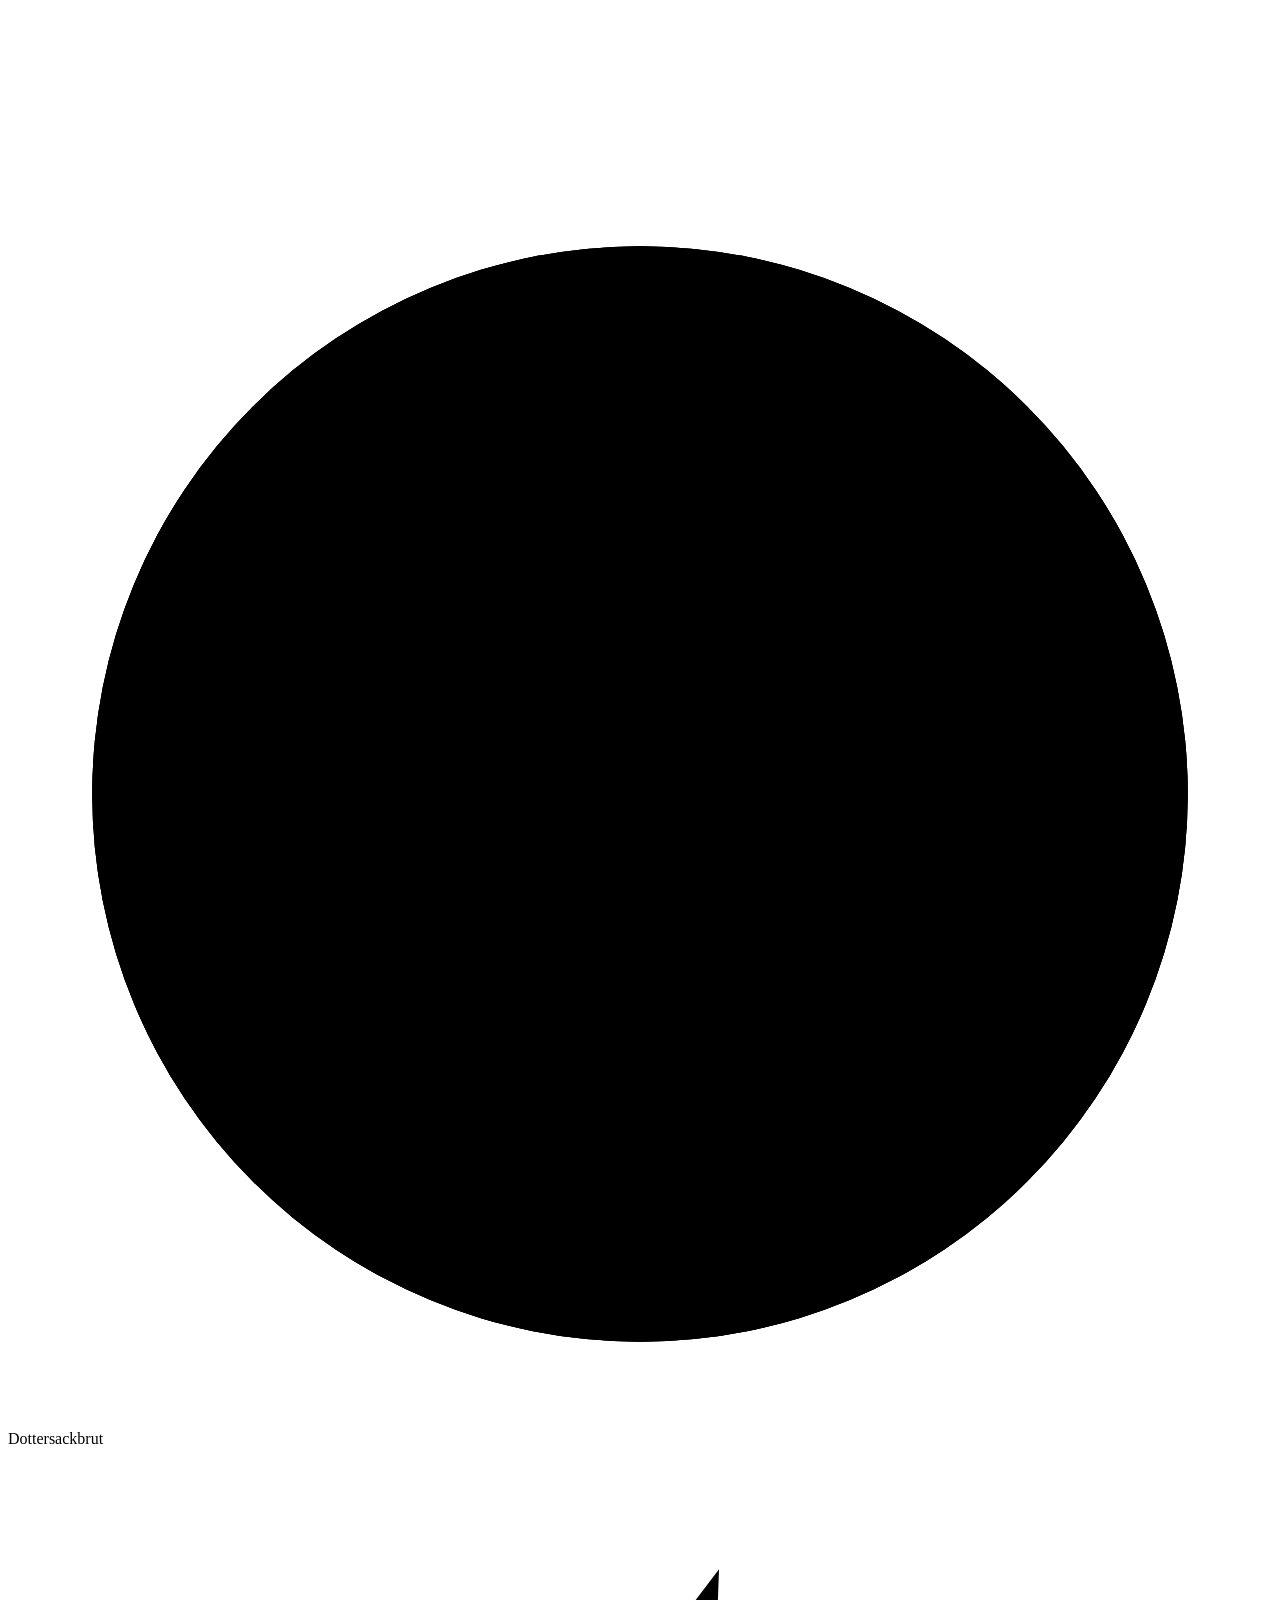
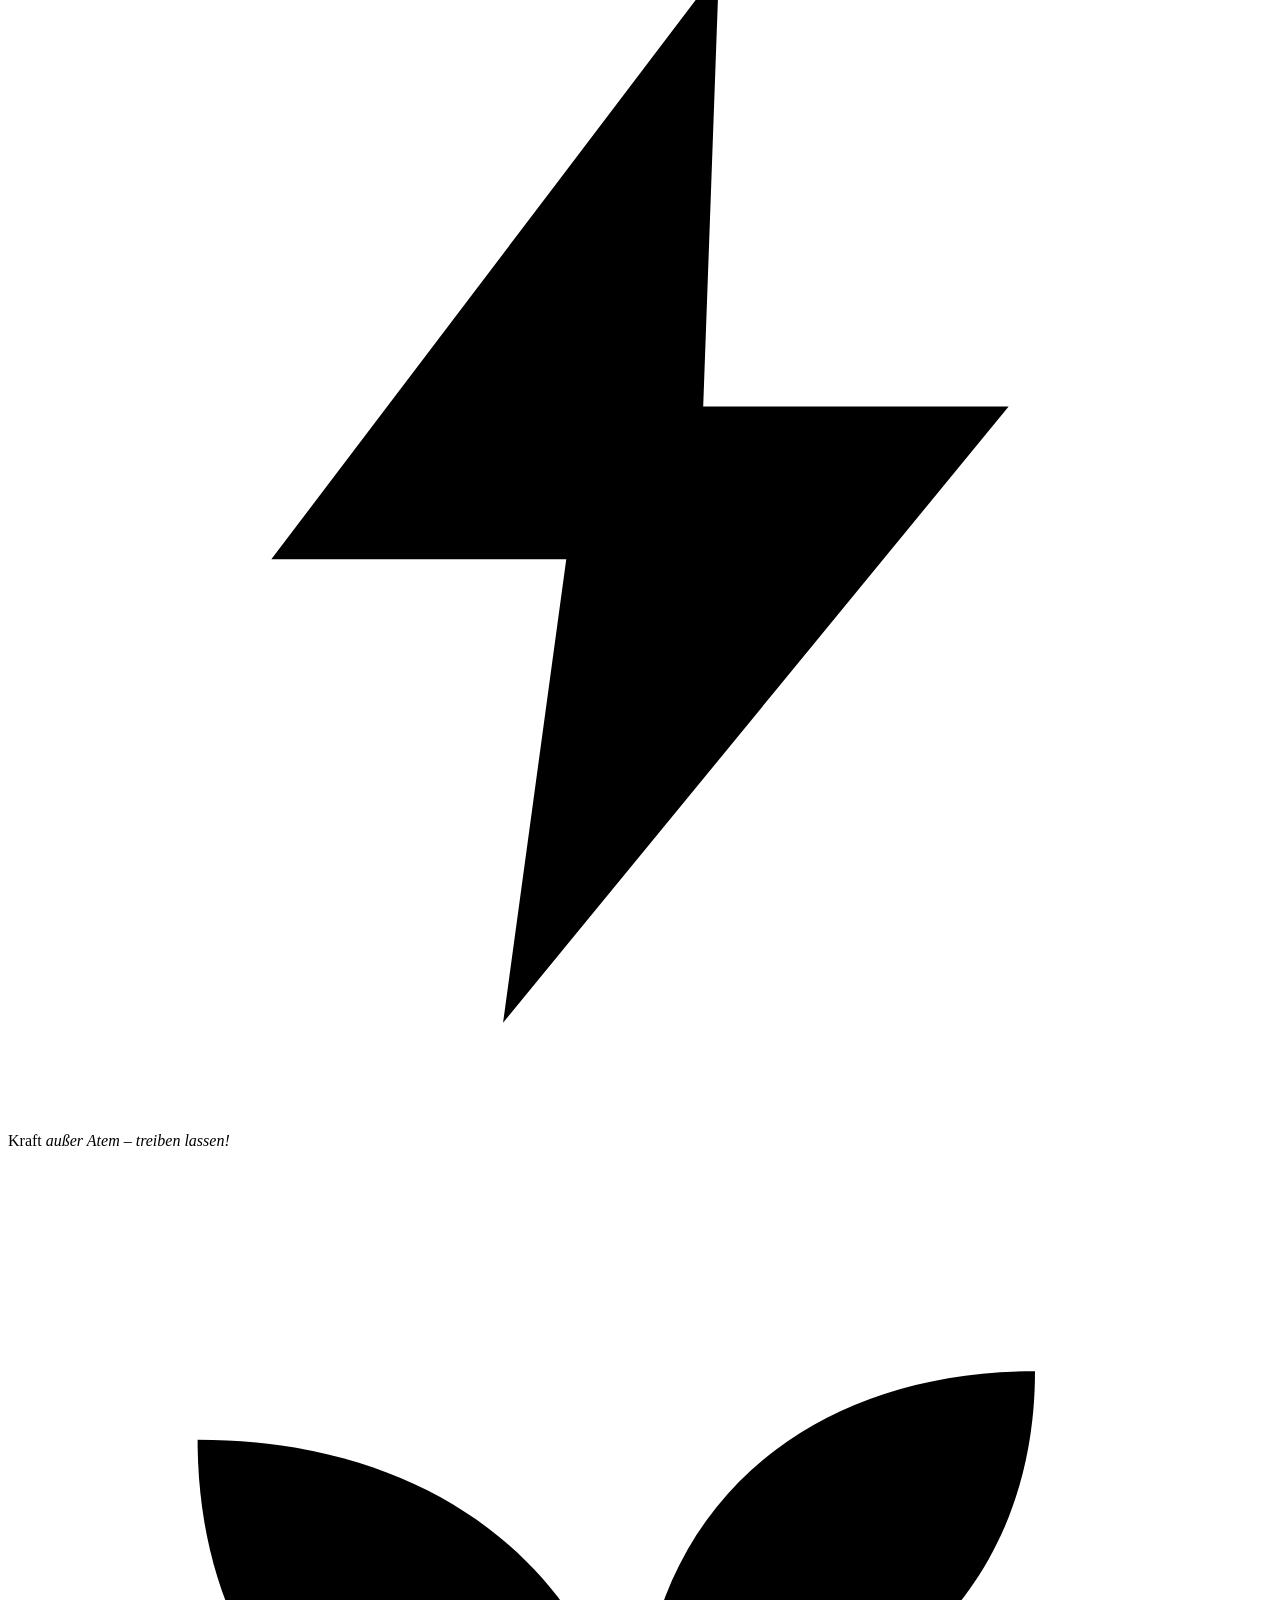
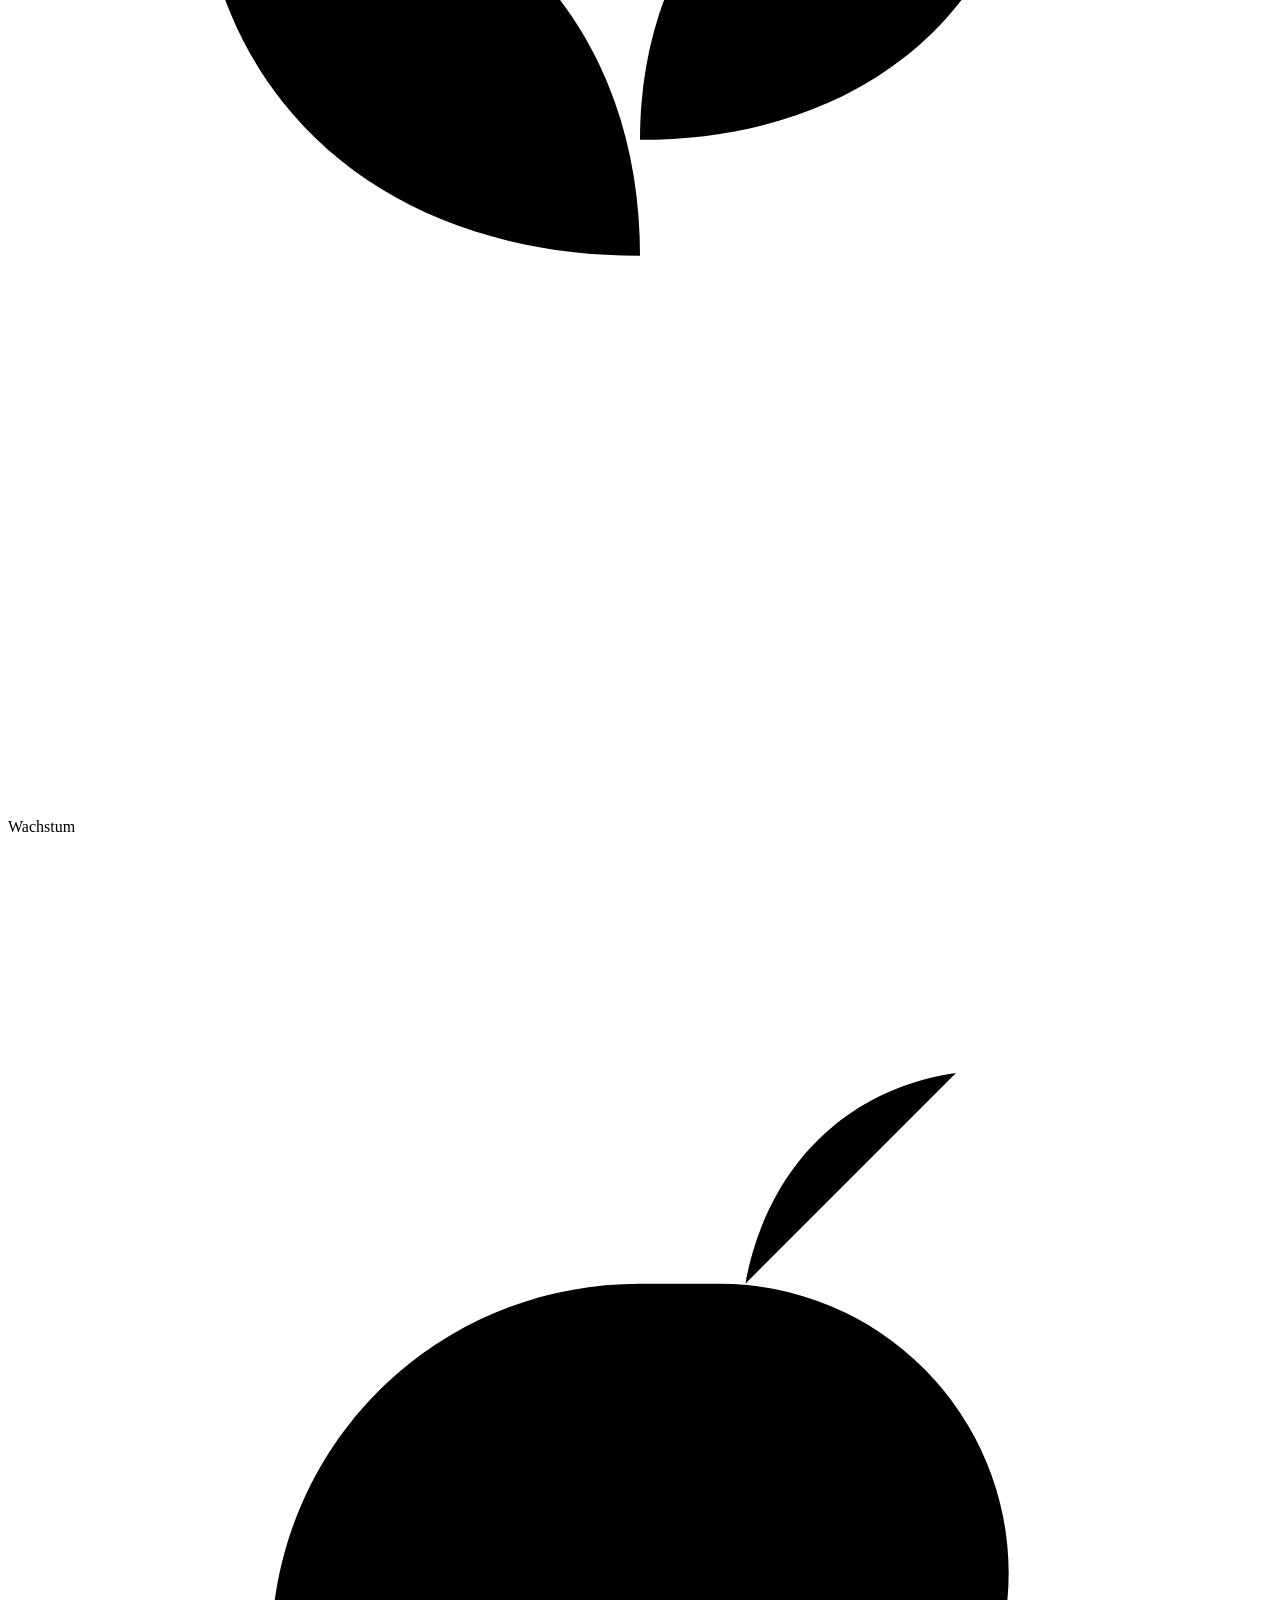
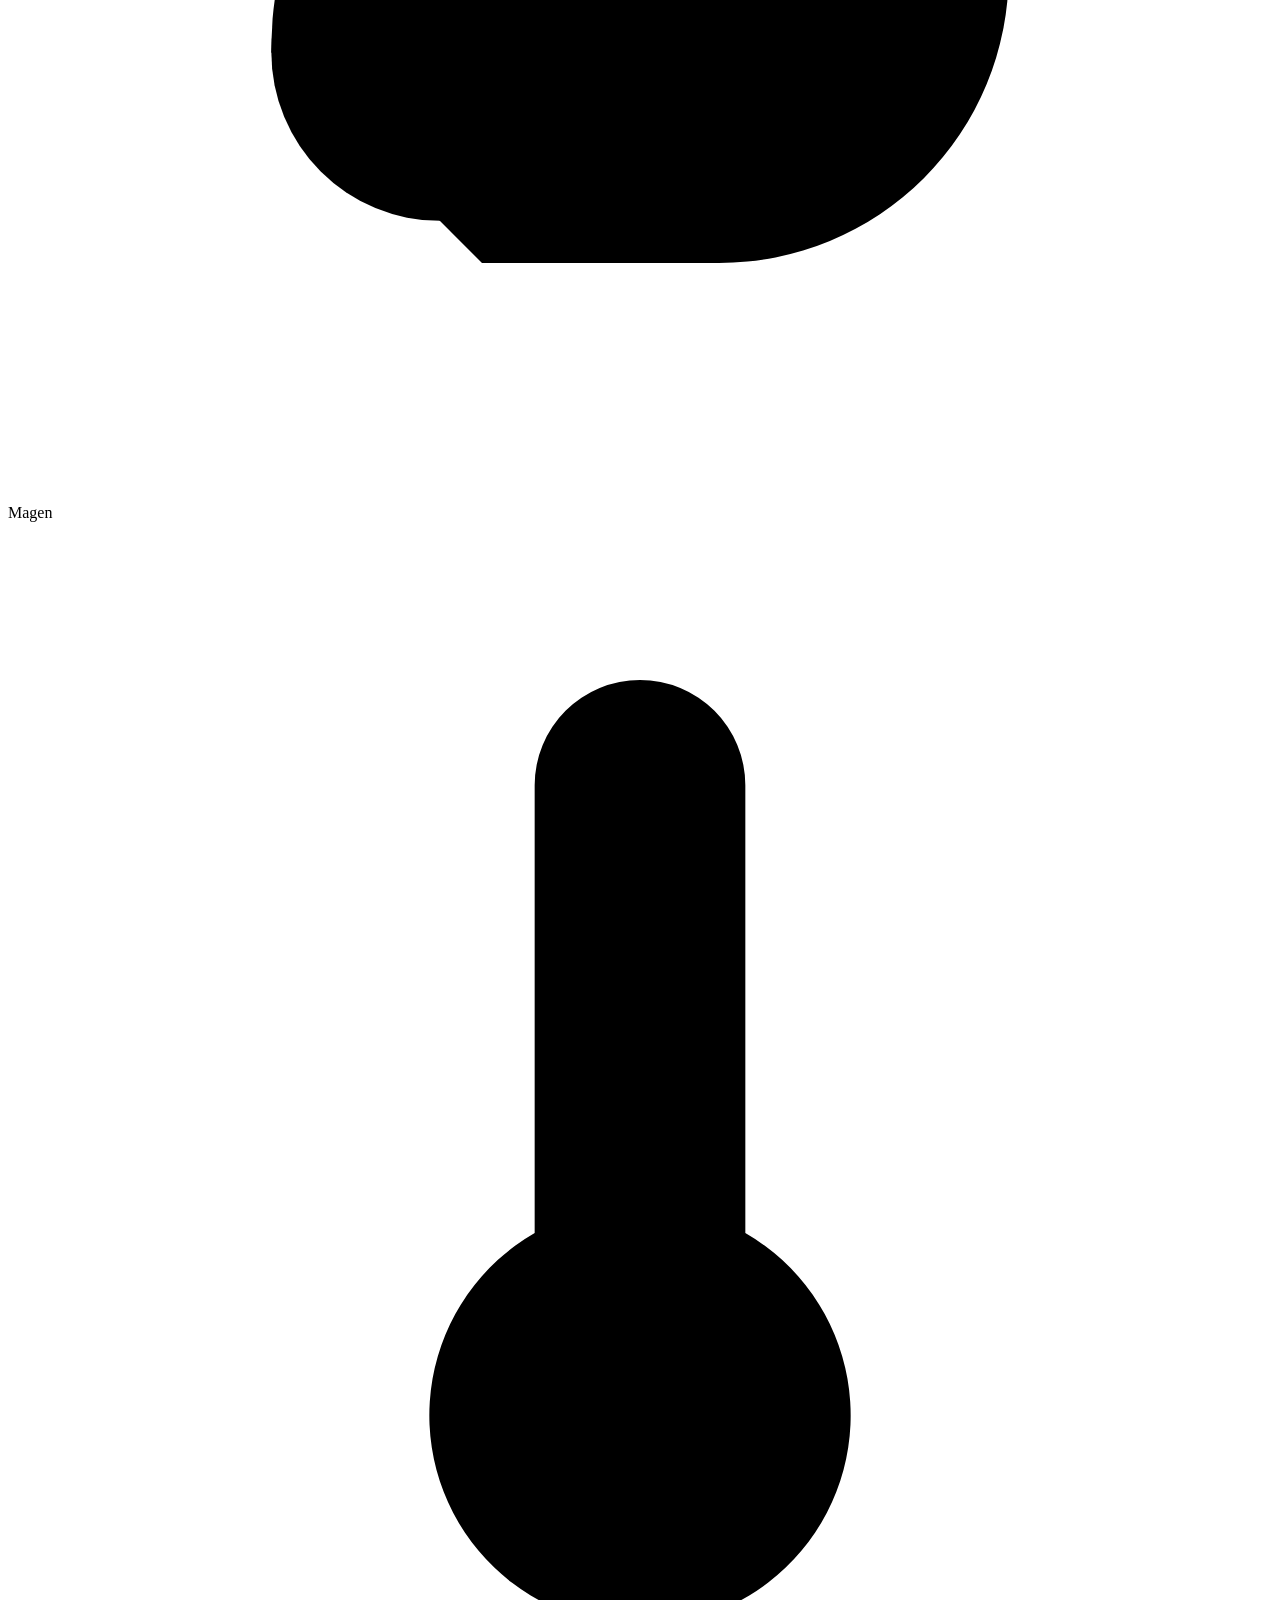
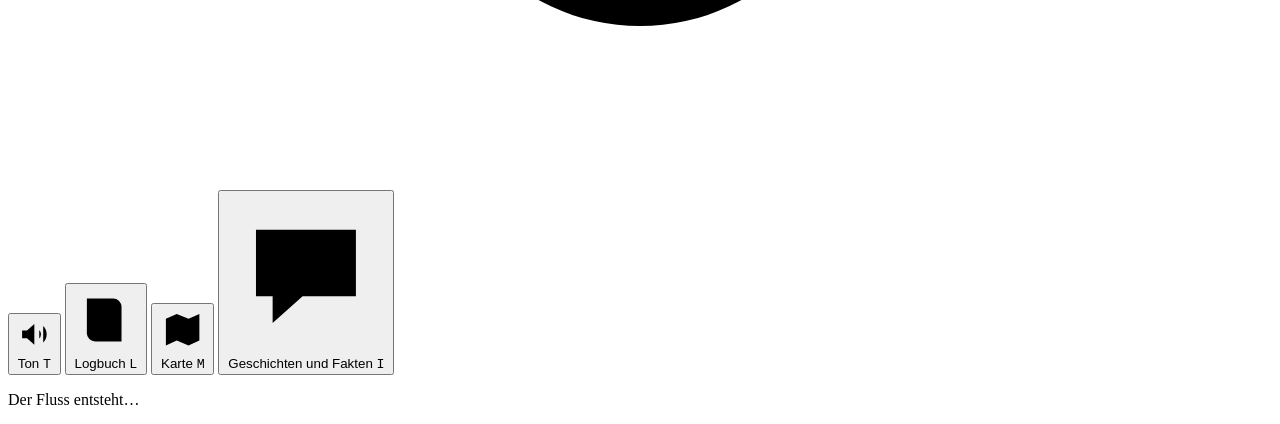
==== index.html @ 675a51ed "Fork: Salmon Survival Next, the same game with new graphics Points the README, the contribution note" ====
<!doctype html>
<html lang="de">
  <head>
    <meta charset="UTF-8" />
    <meta name="viewport" content="width=device-width, initial-scale=1, maximum-scale=1, user-scalable=no, viewport-fit=cover" />
    <meta name="theme-color" content="#06141a" />
    <meta name="description" content="Salmon Survival: das Leben eines Lachses, vom Kies der Quelle bis ins Meer und zurück." />
    <title>Salmon Survival</title>
    <link rel="icon" href="icons/icon-192.png" />
    <!-- On the home screen it opens like an app, without the browser's bars (on iPhones
         the only way to fill the whole screen). -->
    <link rel="manifest" href="manifest.webmanifest" />
    <link rel="apple-touch-icon" href="icons/apple-touch-icon.png" />
    <meta name="apple-mobile-web-app-capable" content="yes" />
    <meta name="mobile-web-app-capable" content="yes" />
    <meta name="apple-mobile-web-app-status-bar-style" content="black-translucent" />
    <meta name="apple-mobile-web-app-title" content="Salmon" />
    <link rel="stylesheet" href="style.css" />
    <script type="importmap">
      {
        "imports": {
          "three": "../../vendor/three.module.js"
        }
      }
    </script>
    <link rel="modulepreload" href="/src/main.js" />
    <link rel="modulepreload" href="/src/redd.js" />
    <link rel="modulepreload" href="/src/scent.js" />
    <link rel="modulepreload" href="/src/baitball.js" />
    <link rel="modulepreload" href="/src/drive.js" />
    <link rel="modulepreload" href="/src/siblings.js" />
    <link rel="modulepreload" href="/src/lifecard.js" />
    <link rel="modulepreload" href="/src/brood.js" />
    <link rel="modulepreload" href="/src/touch.js" />
    <link rel="modulepreload" href="/src/lore.js" />
    <link rel="modulepreload" href="/src/celebrate.js" />
    <link rel="modulepreload" href="/src/events.js" />
    <link rel="modulepreload" href="/src/features.js" />
    <link rel="modulepreload" href="/src/places.js" />
    <link rel="modulepreload" href="/src/badges.js" />
    <link rel="modulepreload" href="/src/minimap.js" />
    <link rel="modulepreload" href="/src/logbook.js" />
    <link rel="modulepreload" href="/src/nets.js" />
    <link rel="modulepreload" href="/src/netting.js" />
    <link rel="modulepreload" href="/src/intro.js" />
    <link rel="modulepreload" href="/src/track.js" />
    <link rel="modulepreload" href="/src/version.js" />
    <link rel="modulepreload" href="/src/pebbles.js" />
    <link rel="modulepreload" href="/src/sound.js" />
    <link rel="modulepreload" href="/src/save.js" />
    <link rel="modulepreload" href="/src/hud.js" />
    <link rel="modulepreload" href="/src/i18n.js" />
    <link rel="modulepreload" href="/src/i18n-bg.js" />
    <link rel="modulepreload" href="/src/i18n-ja.js" />
    <link rel="modulepreload" href="/src/i18n-zh.js" />
    <link rel="modulepreload" href="/src/i18n-en.js" />
    <link rel="modulepreload" href="/src/falls.js" />
    <link rel="modulepreload" href="/src/life.js" />
    <link rel="modulepreload" href="/src/food-shapes.js" />
    <link rel="modulepreload" href="/src/profile.js" />
    <link rel="modulepreload" href="/src/school.js" />
    <link rel="modulepreload" href="/src/rivals.js" />
    <link rel="modulepreload" href="/src/predators.js" />
    <link rel="modulepreload" href="/src/brawl.js" />
    <link rel="modulepreload" href="/src/fight.js" />
    <link rel="modulepreload" href="/src/seasons.js" />
    <link rel="modulepreload" href="/src/creatures.js" />
    <link rel="modulepreload" href="/src/salmon.js" />
    <link rel="modulepreload" href="/src/vegan.js" />
    <link rel="modulepreload" href="/src/heritage.js" />
    <link rel="modulepreload" href="/src/anatomy.js" />
    <link rel="modulepreload" href="/riverscape/src/fish.js" />
    <link rel="modulepreload" href="/riverscape/src/fish-anatomy.js" />
    <link rel="modulepreload" href="/src/terrain.js" />
    <link rel="modulepreload" href="/src/clearings.js" />
    <link rel="modulepreload" href="/src/forest.js" />
    <link rel="modulepreload" href="/src/flora.js" />
    <link rel="modulepreload" href="/riverscape/src/foliage.js" />
    <link rel="modulepreload" href="/riverscape/src/environment.js" />
    <link rel="modulepreload" href="/src/materials.js" />
    <link rel="modulepreload" href="/src/flowfield.js" />
    <link rel="modulepreload" href="/riverscape/src/flow.js" />
    <link rel="modulepreload" href="/src/course.js" />
    <link rel="modulepreload" href="/shared/controls.js" />
    <link rel="modulepreload" href="/ui/icons.js" />
    <link rel="modulepreload" href="/riverscape/src/daylight.js" />
    <link rel="modulepreload" href="/riverscape/src/render-policy.js" />
    <link rel="modulepreload" href="/shared/render-policy.js" />
    <link rel="modulepreload" href="/riverscape/src/shadows.js" />
    <link rel="modulepreload" href="/riverscape/src/post.js" />
    <link rel="modulepreload" href="/riverscape/src/surface.js" />
    <link rel="modulepreload" href="/riverscape/src/caustics.js" />
    <link rel="modulepreload" href="/riverscape/src/water.js" />
    <link rel="modulepreload" href="/riverscape/src/math.js" />
    <link rel="modulepreload" href="/riverscape/src/layout.js" />
    <link rel="modulepreload" href="/shared/random.js" />
    <link rel="modulepreload" href="/riverscape/src/fog.js" />
    <link rel="modulepreload" href="/vendor/three.module.js" />
    <link rel="modulepreload" href="/vendor/three.core.js" />
  </head>
  <body>
    <main id="habitat" aria-label="Salmon Survival">
      <canvas
        id="scene"
        aria-label="Du bist ein Lachs. Klicke ins Bild, um mit der Maus zu lenken. W schwimmt, S bremst, A und D gleiten zur Seite, die Leertaste spurtet, schnappt und springt. M zeigt die Karte, L das Logbuch, T schaltet den Ton, F den Vollbildmodus."
        tabindex="0"
      ></canvas>
      <div id="hud">
        <section id="status" aria-label="Dein Lachs">
          <!-- On a phone the three bars as three rings: strength outside, growth, stomach. -->
          <svg class="rings" viewBox="0 0 60 60" aria-hidden="true">
            <g transform="rotate(-90 30 30)">
              <circle class="track" cx="30" cy="30" r="26" />
              <circle class="ring energy-reach" cx="30" cy="30" r="26" pathLength="100" />
              <circle class="ring energy-now" cx="30" cy="30" r="26" pathLength="100" />
              <circle class="track" cx="30" cy="30" r="18.5" />
              <circle class="ring growth-pending" cx="30" cy="30" r="18.5" pathLength="100" />
              <circle class="ring growth-now" cx="30" cy="30" r="18.5" pathLength="100" />
              <circle class="track stomach-track" cx="30" cy="30" r="11" />
              <circle class="ring stomach-now" cx="30" cy="30" r="11" pathLength="100" />
            </g>
            <text class="stage-number" x="30" y="30"></text>
          </svg>
          <header class="stage">
            <span class="stage-name">Dottersackbrut</span>
            <ol class="life" aria-hidden="true"></ol>
          </header>
          <p class="brood" hidden><span class="who"></span><span class="left"></span></p>
          <div id="energy" class="meter" role="meter" aria-label="Kraft" aria-valuemin="0" aria-valuemax="100" aria-valuenow="100">
            <span class="icon" aria-hidden="true">
              <svg viewBox="0 0 24 24"><path d="M13.5 2 5 13.2h5.6L9.4 22 19 10.3h-5.8z" /></svg>
            </span>
            <span class="label"><span class="name">Kraft</span> <em class="winded">außer Atem – treiben lassen!</em></span>
            <span class="bar"><span class="pending"></span><span class="fill"></span></span>
          </div>
          <div id="growth" class="meter" role="meter" aria-label="Wachstum" aria-valuemin="0" aria-valuemax="100" aria-valuenow="0">
            <span class="icon" aria-hidden="true">
              <svg viewBox="0 0 24 24"><path d="M12 21v-8.2" /><path d="M12 13.4C12 8.6 8.6 5.5 3.6 5.5c0 4.8 3.4 7.9 8.4 7.9Z" /><path d="M12 11.2c0-4.2 3-7 7.5-7 0 4.2-3 7-7.5 7Z" /></svg>
            </span>
            <span class="label">Wachstum <em class="next"></em><em class="wait" hidden>erst im Meer</em></span>
            <span class="bar"><span class="pending"></span><span class="fill"></span></span>
          </div>
          <div id="stomach" class="meter" role="meter" aria-label="Magen" aria-valuemin="0" aria-valuemax="100" aria-valuenow="0">
            <span class="icon" aria-hidden="true">
              <svg viewBox="0 0 24 24"><path d="M5 15.5c0-3.9 3.1-7 7-7h1.5a5.5 5.5 0 0 1 0 11H9" /><circle cx="8.2" cy="15.5" r="3.2" /><path d="M14 8.5c.4-2.2 1.9-3.7 4-4" /></svg>
            </span>
            <span class="label">Magen</span>
            <span class="bar"><span class="fill"></span></span>
          </div>
          <div id="season" aria-label="Jahreszeit, Tageszeit und Wassertemperatur">
            <span class="when"><span class="glyph" aria-hidden="true"></span><span class="text"></span></span>
            <span class="temperature"><svg viewBox="0 0 24 24" aria-hidden="true"><path d="M10 13.5V5a2 2 0 0 1 4 0v8.5a4 4 0 1 1-4 0Z" /><path d="M12 9v7" /></svg><span class="degrees"></span></span>
          </div>
          <div id="pops" aria-live="polite"></div>
        </section>
        <div id="watch" hidden aria-live="polite">
          <svg viewBox="0 0 24 24" aria-hidden="true">
            <g class="open"><path d="M2.5 12s3.6-6 9.5-6 9.5 6 9.5 6-3.6 6-9.5 6-9.5-6-9.5-6Z" /><circle cx="12" cy="12" r="3" /></g>
            <g class="shut"><path d="M2.5 11s3.6 5 9.5 5 9.5-5 9.5-5" /><path d="M6 14.6 4.6 16.6M12 16v2.4M18 14.6l1.4 2" /></g>
          </svg>
          <span class="text"></span>
        </div>
        <button id="sound-toggle" type="button" aria-pressed="true" aria-label="Ton ausschalten" title="Ton an/aus (T)">
          <svg viewBox="0 0 24 24" aria-hidden="true">
            <path class="speaker" d="M4 9.5h3.2L12 5.2v13.6l-4.8-4.3H4z" />
            <g class="waves"><path d="M15.2 9.2a4 4 0 0 1 0 5.6" /><path d="M17.8 6.6a7.6 7.6 0 0 1 0 10.8" /></g>
            <g class="muted"><path d="M15.5 9.5l5 5" /><path d="M20.5 9.5l-5 5" /></g>
          </svg>
          <span class="label"><span>Ton</span> <kbd>T</kbd></span>
        </button>
        <button id="logbook-toggle" type="button" aria-label="Logbuch öffnen" title="Logbuch (L)">
          <svg viewBox="0 0 24 24" aria-hidden="true"><path d="M5 4.5h9.5a3 3 0 0 1 3 3V20H8a3 3 0 0 1-3-3Z" /><path d="M5 17a3 3 0 0 1 3-3h9.5" /><path d="M9 8h5M9 10.8h3.5" /></svg>
          <span class="label"><span>Logbuch</span> <kbd>L</kbd></span>
        </button>
        <button id="map-toggle" type="button" aria-pressed="false" aria-label="Karte einblenden" title="Karte (M)">
          <svg viewBox="0 0 24 24" aria-hidden="true"><path d="M3.5 6.5 9 4l6 2.5 5.5-2.5v13.5L15 20l-6-2.5-5.5 2.5Z" /><path d="M9 4v13.5M15 6.5V20" /></svg>
          <span class="label"><span>Karte</span> <kbd>M</kbd></span>
        </button>
        <button id="lore-toggle" type="button" aria-pressed="true" aria-label="Geschichten und Fakten" title="Geschichten und Fakten (I)">
          <svg viewBox="0 0 24 24" aria-hidden="true"><path d="M4.5 5.5h15v10h-8l-4.5 4v-4h-2.5Z" /><path d="M12 9.2v4" /><path class="dot" d="M12 7.1v0.1" /><g class="muted"><path d="M4 4l16 16" /></g></svg>
          <span class="label"><span>Geschichten und Fakten</span> <kbd>I</kbd></span>
        </button>
        <button id="life-toggle" type="button" aria-label="Letztes Leben" title="Letztes Leben" hidden>
          <svg viewBox="0 0 24 24" aria-hidden="true"><rect x="4" y="5" width="16" height="14" rx="2.5" /><path d="M7.5 10.5c1.4-1.9 3.2-2.8 5.2-2.8 1.3 0 2.5.5 3.4 1.3l-1.6 1.5 1.6 1.5c-.9.8-2.1 1.3-3.4 1.3-2 0-3.8-.9-5.2-2.8Z" /><path d="M7.5 16h9" /></svg>
          <span class="label"><span>Letztes Leben</span></span>
        </button>
      </div>
      <div id="badges" aria-live="polite"></div>
      <div id="toast" aria-live="polite"><p class="title"></p><p class="line"></p></div>
      <aside id="minimap" aria-label="Karte" hidden>
        <canvas class="local" aria-hidden="true"></canvas>
        <p class="where"><span class="name"></span><span class="scale"><i></i><b></b></span></p>
        <canvas class="strip" aria-hidden="true"></canvas>
      </aside>
      <div id="foe" hidden aria-live="polite">
        <span class="name"></span><em class="state"></em>
        <span class="bar"><span class="pending"></span><span class="fill"></span></span>
      </div>
      <div id="milestone" aria-live="polite" hidden>
        <div class="rays" aria-hidden="true"></div>
        <p class="kicker">Neues Lebensstadium</p>
        <p class="title"></p>
        <p class="size"></p>
        <ol class="dots" aria-hidden="true"></ol>
        <p class="line"></p>
        <p class="siblings"></p>
      </div>
      <div id="logbook" role="dialog" aria-modal="true" aria-labelledby="logbook-title" hidden>
        <div class="book">
          <header>
            <h2 id="logbook-title">Logbuch</h2>
            <span class="gen"></span>
            <button class="close" type="button" aria-label="Logbuch schließen">×</button>
          </header>
          <div class="pages">
            <section class="map" aria-label="Karte des Flusses"></section>
            <section class="species" aria-label="Entdeckte Arten"></section>
          </div>
          <section class="badges" aria-label="Abzeichen"></section>
          <p class="keys"><kbd>L</kbd> schließen · das Logbuch bleibt über alle Leben und Generationen erhalten</p>
        </div>
      </div>
      <div id="hint" hidden></div>
      <div id="winded"></div>
      <div id="glow"></div>
      <div id="veil"></div>
      <div id="loading" role="status"><p>Der Fluss entsteht…</p></div>
      <div id="intro" role="dialog" aria-modal="true" aria-labelledby="intro-title" hidden>
        <div class="card">
          <h1 id="intro-title">Salmon Survival</h1>
          <p class="lead">Schlüpf in der Quelle, wachs im Fluss heran, zieh ins Meer – und kehr zum Laichen heim.</p>
          <p class="homescreen" hidden><b>Vollbild auf iPhone und iPad:</b> <span>Tippe auf Teilen</span> <svg viewBox="0 0 24 24" aria-hidden="true"><path d="M12 3.5v11M8 7.5l4-4 4 4" /><path d="M8.5 10.5H6.5v10h11v-10h-2" /></svg> <span>(oder erst auf „…“) und dann auf „Zum Home-Bildschirm“ – von dort startet das Spiel ohne Adressleiste, mit eigenem Spielstand.</span></p>
          <div class="for-desktop">
            <ul class="keys">
              <li><span class="mouse" aria-hidden="true"></span> Maus: lenken</li>
              <li><kbd>W</kbd> schwimmen · <kbd>S</kbd> bremsen</li>
              <li><kbd>A</kbd><kbd>D</kbd> ausweichen</li>
              <li><kbd>Leertaste</kbd> Spurt, Biss, Sprung</li>
              <li><kbd>M</kbd> Karte · <kbd>L</kbd> Logbuch</li>
            </ul>
            <ul class="keys touch-keys">
              <li><kbd class="touch-key look"></kbd> Wischen: umschauen und lenken</li>
              <li><kbd class="touch-key go"></kbd> halten: schwimmen</li>
              <li><kbd class="touch-key bite"></kbd> Spurt, Biss, Sprung</li>
              <li><kbd class="touch-key map"></kbd> Karte ein/aus im Pausemenü</li>
            </ul>
            <label class="vegan" for="intro-vegan">
              <input id="intro-vegan" type="checkbox" />
              <span class="switch" aria-hidden="true"></span>
              <span class="text"><b>Vegan-Modus</b> <span>Keiner jagt dich, und du jagst keinen – ohne Hunger wächst du mit der Zeit und auf deinem Weg.</span></span>
            </label>
            <button id="intro-start" type="button" disabled>Der Fluss entsteht …</button>
            <p id="intro-status" class="status"></p>
            <button id="intro-new" class="quiet" type="button" hidden>Neues Spiel starten</button>
            <p class="note">Speichert automatisch. Am besten mit Ton.</p>
            <p class="note touch-note">Am besten quer halten und mit Ton.</p>
          </div>
          <div class="for-phone">
            <p class="phone-note">Salmon Survival läuft vorerst nur auf dem Computer – Mac, Windows oder Linux, mit Tastatur und Maus. Öffne den Link am besten an deinem Rechner.</p>
            <button id="intro-copy" type="button">Link kopieren</button>
          </div>
          <div class="langs" role="group" aria-label="Language / Sprache"></div>
          <p class="links">
            <a href="https://github.com/tscherrie/salmon-survival-next" target="_blank" rel="noopener"><svg viewBox="0 0 16 16" aria-hidden="true"><path d="M8 0C3.58 0 0 3.58 0 8c0 3.54 2.29 6.53 5.47 7.59.4.07.55-.17.55-.38 0-.19-.01-.82-.01-1.49-2.01.37-2.53-.49-2.69-.94-.09-.23-.48-.94-.82-1.13-.28-.15-.68-.52-.01-.53.63-.01 1.08.58 1.23.82.72 1.21 1.87.87 2.33.66.07-.52.28-.87.51-1.07-1.78-.2-3.64-.89-3.64-3.95 0-.87.31-1.59.82-2.15-.08-.2-.36-1.02.08-2.12 0 0 .67-.21 2.2.82.64-.18 1.32-.27 2-.27.68 0 1.36.09 2 .27 1.53-1.04 2.2-.82 2.2-.82.44 1.1.16 1.92.08 2.12.51.56.82 1.27.82 2.15 0 3.07-1.87 3.75-3.65 3.95.29.25.54.73.54 1.48 0 1.07-.01 1.93-.01 2.2 0 .21.15.46.55.38A8.013 8.013 0 0 0 16 8c0-4.42-3.58-8-8-8Z"/></svg><span>Mitmachen / Feedback auf GitHub</span></a>
          </p>
          <p class="version"></p>
        </div>
      </div>
      <div id="error" role="alert" hidden></div>
    </main>
    <!-- Vercel Web Analytics: page views, and a few events from the game (src/track.js). -->
    <script>
      window.va = window.va || function () { (window.vaq = window.vaq || []).push(arguments); };
    </script>
    <script defer src="/_vercel/insights/script.js"></script>
    <script type="module" src="./src/main.js"></script>
  </body>
</html>
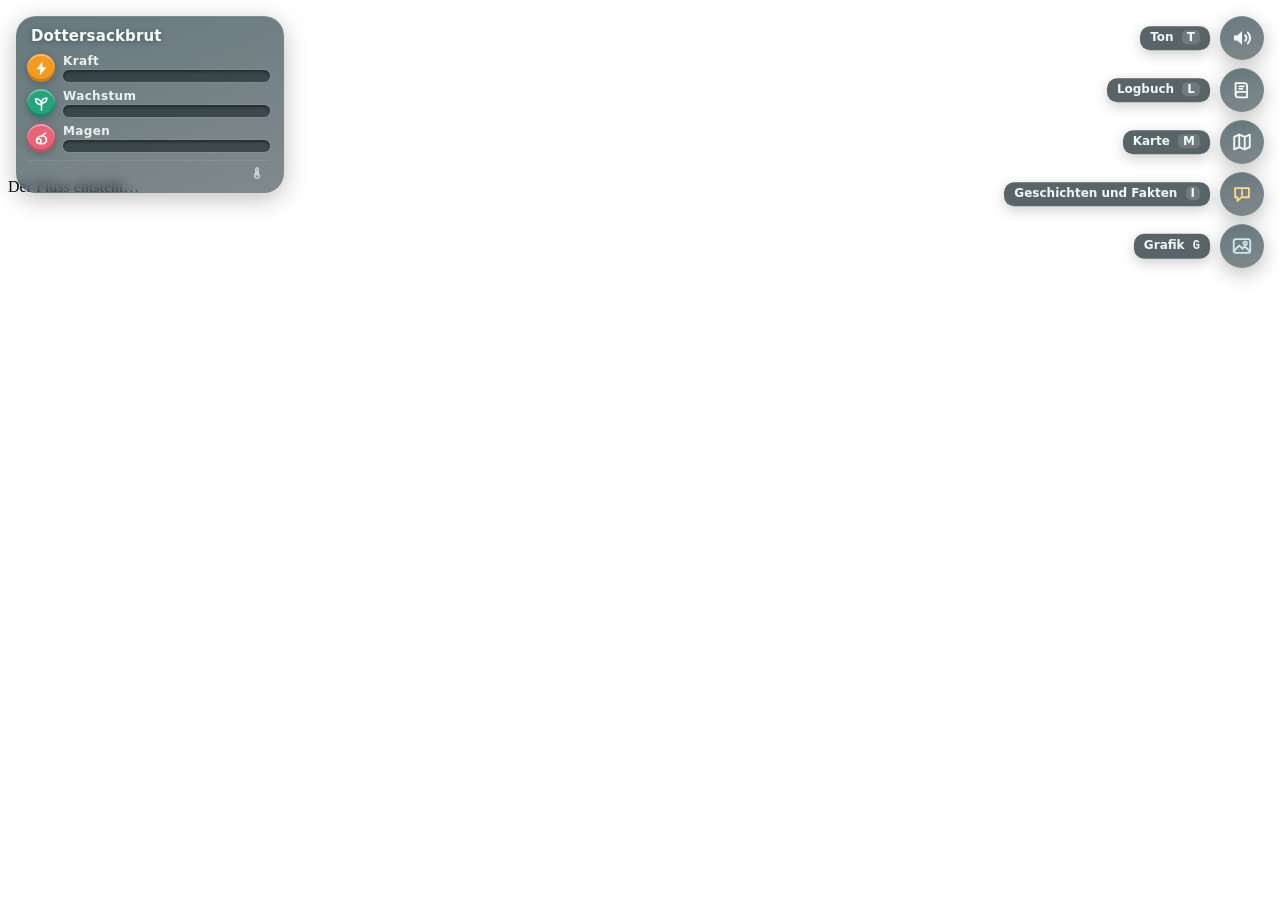
==== commit 85ba1668: "Graphics quality in the game: low, medium, high and ultra (G) A round button under the others on the" ====
--- a/index.html
+++ b/index.html
@@ -16,6 +16,21 @@
     <meta name="apple-mobile-web-app-status-bar-style" content="black-translucent" />
     <meta name="apple-mobile-web-app-title" content="Salmon" />
     <link rel="stylesheet" href="style.css" />
+    <script>
+      // Development: ?seed=n makes Math.random repeat itself from one load to the next, so
+      // pictures taken to compare show the same fish in the same places (src/dev/shots.js).
+      (() => {
+        const seed = new URLSearchParams(location.search).get("seed");
+        if (seed === null) return;
+        let a = (Number(seed) || 1) >>> 0;
+        Math.random = () => {
+          a = (a + 0x6d2b79f5) >>> 0;
+          let t = Math.imul(a ^ (a >>> 15), a | 1);
+          t ^= t + Math.imul(t ^ (t >>> 7), t | 61);
+          return ((t ^ (t >>> 14)) >>> 0) / 4294967296;
+        };
+      })();
+    </script>
     <script type="importmap">
       {
         "imports": {
@@ -180,6 +195,10 @@
           <svg viewBox="0 0 24 24" aria-hidden="true"><path d="M4.5 5.5h15v10h-8l-4.5 4v-4h-2.5Z" /><path d="M12 9.2v4" /><path class="dot" d="M12 7.1v0.1" /><g class="muted"><path d="M4 4l16 16" /></g></svg>
           <span class="label"><span>Geschichten und Fakten</span> <kbd>I</kbd></span>
         </button>
+        <button id="quality-toggle" type="button" aria-label="Grafik ändern" title="Grafik (G)">
+          <svg viewBox="0 0 24 24" aria-hidden="true"><rect x="3" y="4.5" width="18" height="15" rx="2.5" /><path d="M3.5 17 9 11.5l3.5 3.5 2.5-2.5 5.5 5" /><circle cx="15.5" cy="9" r="1.8" /></svg>
+          <span class="label"><span>Grafik</span> <b class="value"></b> <kbd>G</kbd></span>
+        </button>
         <button id="life-toggle" type="button" aria-label="Letztes Leben" title="Letztes Leben" hidden>
           <svg viewBox="0 0 24 24" aria-hidden="true"><rect x="4" y="5" width="16" height="14" rx="2.5" /><path d="M7.5 10.5c1.4-1.9 3.2-2.8 5.2-2.8 1.3 0 2.5.5 3.4 1.3l-1.6 1.5 1.6 1.5c-.9.8-2.1 1.3-3.4 1.3-2 0-3.8-.9-5.2-2.8Z" /><path d="M7.5 16h9" /></svg>
           <span class="label"><span>Letztes Leben</span></span>
--- a/style.css
+++ b/style.css
@@ -0,0 +1,1218 @@
+@import url("../../ui/scene.css");
+#habitat { height: 100dvh; cursor: default; }
+#habitat.locked { cursor: none; }
+
+/* What is on screen besides the river: a little card with the fish's life -- which stage
+   of six it is in, its strength, its growth and what is in its stomach. Rounded, bubbly,
+   easy to read at a glance. */
+:root { --hud-font: ui-rounded, "SF Pro Rounded", "Nunito", "Varela Round", var(--font-body, system-ui), sans-serif; }
+#hud {
+  position: fixed;
+  z-index: 2;
+  inset: 16px auto auto 16px;
+  pointer-events: none;
+  font-family: var(--hud-font);
+  color: #f3fbf7;
+}
+#status {
+  position: relative;
+  display: grid;
+  grid-template-columns: minmax(0, 1fr);
+  gap: 7px;
+  width: min(268px, 70vw);
+  box-sizing: border-box;
+  padding: 11px 14px 13px 11px;
+  border-radius: 20px;
+  background: linear-gradient(160deg, rgba(10, 40, 48, 0.62), rgba(4, 20, 26, 0.5));
+  box-shadow: inset 0 1px 0 rgba(255, 255, 255, 0.12), 0 6px 24px rgba(0, 0, 0, 0.25);
+  backdrop-filter: blur(6px);
+  -webkit-backdrop-filter: blur(6px);
+}
+.stage { display: flex; flex-wrap: wrap; align-items: center; justify-content: space-between; gap: 5px 8px; padding: 0 2px 2px 4px; min-width: 0; }
+.stage-name { font-weight: 800; font-size: 15px; letter-spacing: 0.01em; text-shadow: 0 1px 6px rgba(0, 0, 0, 0.35); min-width: 0; overflow-wrap: anywhere; }
+/* Six stages of a life, the one it is in swelling like a bubble. */
+.life { display: flex; flex-shrink: 0; gap: 3px; margin: 0 0 0 auto; padding: 0 2px 0 0; list-style: none; }
+.meter { min-width: 0; }
+.life li.phase { margin-left: 3px; }
+.life li {
+  width: 7px;
+  height: 7px;
+  border-radius: 50%;
+  box-shadow: inset 0 0 0 1.5px rgba(220, 245, 240, 0.45);
+  transition: transform 500ms cubic-bezier(0.3, 1.8, 0.5, 1), background 500ms ease;
+}
+.life li.done { background: rgba(160, 235, 200, 0.75); box-shadow: none; }
+.life li.now {
+  background: radial-gradient(circle at 35% 30%, #fff 0 18%, #8ff0c0 40%, #2fbf8f 100%);
+  box-shadow: 0 0 8px rgba(140, 240, 190, 0.8);
+  transform: scale(1.45);
+}
+
+.meter { display: grid; grid-template-columns: 28px minmax(0, 1fr); grid-template-rows: auto 12px; column-gap: 8px; row-gap: 3px; align-items: center; }
+.meter .icon {
+  grid-row: 1 / 3;
+  display: grid;
+  place-items: center;
+  width: 28px;
+  height: 28px;
+  border-radius: 50%;
+  background: var(--tone-deep);
+  box-shadow: inset 0 -3px 0 rgba(0, 0, 0, 0.18), inset 0 2px 0 rgba(255, 255, 255, 0.35), 0 2px 8px rgba(0, 0, 0, 0.25);
+}
+.meter .icon svg { width: 17px; height: 17px; fill: none; stroke: #fff; stroke-width: 2.2; stroke-linecap: round; stroke-linejoin: round; }
+#energy .icon svg { fill: #fff; stroke: none; }
+.meter .label { font-size: 12px; font-weight: 700; letter-spacing: 0.03em; line-height: 1; opacity: 0.92; }
+.meter .label em { font-style: normal; font-weight: 600; opacity: 0.7; margin-left: 3px; }
+.meter .label em.wait { color: #ffd98a; opacity: 1; font-weight: 800; animation: wait-glow 1.8s ease-in-out infinite; }
+.meter .label em.wait::before { content: "· "; }
+#growth.waiting .label em.next { display: none; }
+@keyframes wait-glow { 50% { opacity: 0.55; } }
+.meter .bar {
+  position: relative;
+  display: block;
+  height: 12px;
+  border-radius: 999px;
+  background: rgba(0, 12, 16, 0.5);
+  box-shadow: inset 0 2px 3px rgba(0, 0, 0, 0.4), 0 0 0 1px rgba(255, 255, 255, 0.08);
+  overflow: hidden;
+}
+.meter .fill, .meter .pending {
+  position: absolute;
+  inset: 0;
+  border-radius: inherit;
+  transform-origin: left center;
+  transform: scaleX(0);
+  transition: transform 300ms ease-out, filter 400ms ease;
+}
+/* Glossy fill with a stream of little bubbles running through it. */
+.meter .fill {
+  background:
+    radial-gradient(circle at 50% 50%, rgba(255, 255, 255, 0.55) 0 1.4px, transparent 2px) 0 0 / 14px 12px,
+    linear-gradient(180deg, rgba(255, 255, 255, 0.45), rgba(255, 255, 255, 0) 55%),
+    linear-gradient(90deg, var(--tone-a), var(--tone-b));
+  animation: bubbles 2.6s linear infinite;
+}
+@keyframes bubbles { to { background-position: 14px 0, 0 0, 0 0; } }
+.meter .pending { background: repeating-linear-gradient(115deg, rgba(255, 255, 255, 0.34) 0 4px, rgba(255, 255, 255, 0.16) 4px 8px); }
+
+#energy { --tone-a: #ffe27a; --tone-b: #ffa53d; --tone-deep: #f59a1f; }
+/* The strength bar has two layers: the bright fill is what the fish can call on now (a
+   burst spends it, drifting brings it back), the striped part behind it how far it can come
+   back to -- its strength from food, which only eating raises. */
+#energy .pending { background: repeating-linear-gradient(115deg, rgba(255, 200, 110, 0.4) 0 4px, rgba(255, 200, 110, 0.18) 4px 8px); }
+#energy .winded { display: none; color: #ff9a8a; opacity: 1; }
+#energy.winded .fill { filter: saturate(1.4) hue-rotate(-25deg); }
+#energy.winded .winded { display: inline; }
+#energy.winded .icon { animation: pant 700ms ease-in-out infinite; }
+#energy.winded .bar { animation: blink 900ms ease-in-out infinite; }
+#energy.short .icon { animation: shake 350ms ease-in-out; }
+@keyframes pant { 50% { transform: scale(1.18); } }
+@keyframes shake { 20%, 60% { transform: translateX(-3px); } 40%, 80% { transform: translateX(3px); } }
+/* Out of breath: the edges of the view darken and pulse with the gills. */
+#winded {
+  position: fixed;
+  inset: 0;
+  z-index: 1;
+  pointer-events: none;
+  background: radial-gradient(ellipse at 50% 50%, transparent 45%, rgba(20, 0, 8, 0.55) 100%);
+  opacity: 0;
+  transition: opacity 600ms ease;
+}
+#winded.on { opacity: 1; animation: gasp 700ms ease-in-out infinite; }
+@keyframes gasp { 50% { opacity: 0.6; } }
+/* The calendar: the month and the time of day, and how warm the water is here. */
+#season {
+  display: flex;
+  align-items: center;
+  justify-content: space-between;
+  gap: 8px;
+  margin-top: 1px;
+  padding: 5px 4px 0;
+  border-top: 1px solid rgba(255, 255, 255, 0.1);
+  font-size: 11.5px;
+  font-weight: 700;
+  letter-spacing: 0.02em;
+  opacity: 0.88;
+}
+#season .when { display: flex; align-items: center; gap: 6px; }
+#season .glyph { font-size: 14px; line-height: 1; filter: saturate(0.85); }
+#season .temperature { display: flex; align-items: center; gap: 2px; transition: color 600ms ease; }
+#season svg { width: 14px; height: 14px; fill: none; stroke: currentColor; stroke-width: 2; stroke-linecap: round; }
+#season.cold .temperature { color: #a9d8ff; }
+#season.warm .temperature { color: #ffcf7a; }
+#season.hot .temperature { color: #ff8a6b; animation: throb 1.1s ease-in-out infinite; }
+@keyframes throb { 50% { opacity: 0.5; } }
+#growth { --tone-a: #a6f07a; --tone-b: #2fc59a; --tone-deep: #22a57c; }
+#stomach { --tone-a: #ffc6a8; --tone-b: #ff7d8a; --tone-deep: #ec6378; }
+/* The alevin's stomach is its yolk. */
+#stomach.yolk { --tone-a: #ffd07a; --tone-b: #ff8a3d; --tone-deep: #f07a2a; }
+#stomach[hidden] { display: none; }
+#energy.low { --tone-a: #ffb36b; --tone-b: #ff6b4a; --tone-deep: #e8573a; }
+#energy.low .icon { animation: wobble 900ms ease-in-out infinite; }
+#energy.empty .bar { animation: blink 700ms ease-in-out infinite; }
+/* At the last stage the bar is fat, not food. */
+#energy.reserve { --tone-a: #ffb08a; --tone-b: #e2566a; --tone-deep: #c9455a; }
+#energy.fed .icon, #stomach.fed .icon { animation: pop 450ms cubic-bezier(0.3, 1.8, 0.5, 1); }
+#stomach.fed .bar { animation: glow-pink 600ms ease-out; }
+#growth.grew .icon { animation: pop 700ms cubic-bezier(0.3, 1.8, 0.5, 1); }
+#growth.grew .bar { animation: glow-green 1200ms ease-out; }
+@keyframes pop { 0% { transform: scale(1); } 40% { transform: scale(1.3); } 100% { transform: scale(1); } }
+@keyframes wobble { 0%, 100% { transform: rotate(0); } 25% { transform: rotate(-12deg); } 75% { transform: rotate(12deg); } }
+@keyframes blink { 50% { box-shadow: inset 0 2px 3px rgba(0, 0, 0, 0.4), 0 0 0 2px rgba(255, 110, 90, 0.8); } }
+@keyframes glow-pink { from { box-shadow: 0 0 12px 2px rgba(255, 150, 160, 0.9); } }
+@keyframes glow-green { from { box-shadow: 0 0 16px 3px rgba(150, 250, 190, 0.95); } }
+
+/* What was just eaten, floating up and away. */
+#pops { position: absolute; left: calc(100% + 10px); bottom: 10px; width: 0; height: 0; }
+#pops span {
+  position: absolute;
+  left: 0;
+  bottom: 0;
+  white-space: nowrap;
+  font-size: 12px;
+  font-weight: 800;
+  color: #fff4e0;
+  text-shadow: 0 1px 4px rgba(120, 40, 30, 0.6), 0 0 10px rgba(255, 170, 120, 0.6);
+  animation: float-up 1600ms ease-out forwards;
+}
+#pops span.note { color: #e8f4ff; text-shadow: 0 1px 4px rgba(20, 40, 80, 0.7), 0 0 10px rgba(120, 180, 255, 0.5); }
+@keyframes float-up {
+  0% { transform: translate(0, 0) scale(0.6); opacity: 0; }
+  15% { transform: translate(4px, -10px) scale(1.1); opacity: 1; }
+  100% { transform: translate(14px, -46px) scale(1); opacity: 0; }
+}
+
+/* The logbook button, under the sound button. */
+#logbook-toggle {
+  position: fixed;
+  top: 68px;
+  right: 16px;
+  display: grid;
+  place-items: center;
+  width: 44px;
+  height: 44px;
+  padding: 0;
+  border: 0;
+  border-radius: 50%;
+  color: #f3fbf7;
+  background: linear-gradient(160deg, rgba(10, 40, 48, 0.62), rgba(4, 20, 26, 0.5));
+  box-shadow: inset 0 1px 0 rgba(255, 255, 255, 0.14), 0 6px 20px rgba(0, 0, 0, 0.25);
+  backdrop-filter: blur(6px);
+  -webkit-backdrop-filter: blur(6px);
+  pointer-events: auto;
+  cursor: pointer;
+  transition: transform 150ms ease;
+}
+#logbook-toggle:hover { transform: scale(1.08); }
+#logbook-toggle:focus-visible { outline: 3px solid #ffd98a; outline-offset: 3px; }
+#logbook-toggle svg { width: 22px; height: 22px; fill: none; stroke: currentColor; stroke-width: 2; stroke-linecap: round; stroke-linejoin: round; }
+.locked #logbook-toggle { opacity: 0.55; }
+
+/* Whether a hunter has the fish in sight: an open eye, glowing, when one does; a shut one
+   when one is about but the fish is hidden from it. Under the card. */
+#watch {
+  display: inline-flex;
+  align-items: center;
+  gap: 6px;
+  margin-top: 8px;
+  padding: 5px 11px 5px 8px;
+  border-radius: 999px;
+  font-size: 12px;
+  font-weight: 800;
+  letter-spacing: 0.02em;
+  background: linear-gradient(160deg, rgba(10, 40, 48, 0.62), rgba(4, 20, 26, 0.5));
+  box-shadow: inset 0 1px 0 rgba(255, 255, 255, 0.12), 0 6px 20px rgba(0, 0, 0, 0.25);
+  backdrop-filter: blur(6px);
+  -webkit-backdrop-filter: blur(6px);
+  transition: color 250ms ease, opacity 400ms ease;
+}
+#watch[hidden] { display: none; }
+#watch svg { width: 20px; height: 20px; fill: none; stroke: currentColor; stroke-width: 2; stroke-linecap: round; stroke-linejoin: round; }
+#watch .shut { display: none; }
+#watch.seen { color: #ffb08a; }
+#watch.seen svg { filter: drop-shadow(0 0 5px rgba(255, 120, 80, 0.8)); animation: stare 1.2s ease-in-out infinite; }
+#watch.unseen { color: #9ff0b8; }
+#watch.unseen .open { display: none; }
+#watch.unseen .shut { display: inline; }
+#watch.fading { opacity: 0; }
+@keyframes stare { 50% { transform: scale(1.12); } }
+
+/* Badges: medals sliding in at the right, under the buttons, stacked. */
+#badges {
+  position: fixed;
+  z-index: 3;
+  top: 180px;
+  right: 16px;
+  display: grid;
+  gap: 8px;
+  justify-items: end;
+  pointer-events: none;
+  font-family: var(--hud-font);
+  color: #f3fbf7;
+}
+#badges .badge {
+  display: flex;
+  align-items: center;
+  gap: 10px;
+  min-width: 200px;
+  max-width: 290px;
+  padding: 8px 14px 8px 8px;
+  border-radius: 999px;
+  background: linear-gradient(160deg, rgba(14, 48, 56, 0.9), rgba(6, 26, 32, 0.85));
+  box-shadow: inset 0 1px 0 rgba(255, 255, 255, 0.14), 0 8px 26px rgba(0, 0, 0, 0.35);
+  backdrop-filter: blur(6px);
+  -webkit-backdrop-filter: blur(6px);
+  animation: badge-in 520ms cubic-bezier(0.25, 1.5, 0.45, 1) both;
+}
+#badges .badge.leaving { animation: badge-out 520ms ease-in forwards; }
+#badges .words { display: grid; line-height: 1.2; }
+#badges em { font-style: normal; font-size: 10px; font-weight: 800; letter-spacing: 0.08em; text-transform: uppercase; opacity: 0.7; }
+#badges b { font-size: 15px; font-weight: 800; }
+#badges .line { font-size: 11.5px; font-weight: 600; opacity: 0.8; }
+#badges .gold { box-shadow: inset 0 1px 0 rgba(255, 255, 255, 0.14), 0 0 22px rgba(255, 200, 80, 0.45), 0 8px 26px rgba(0, 0, 0, 0.35); }
+@keyframes badge-in { from { transform: translateX(120%) scale(0.8); opacity: 0; } }
+@keyframes badge-out { to { transform: translateX(120%); opacity: 0; } }
+/* The medal itself: a round coin in bronze, silver or gold with the picture pressed in. */
+.medal {
+  flex: none;
+  display: grid;
+  place-items: center;
+  width: 40px;
+  height: 40px;
+  border-radius: 50%;
+  color: #3b2410;
+  background: radial-gradient(circle at 35% 30%, #ffe0bf 0 12%, #d99a5c 45%, #9a5a26 100%);
+  box-shadow: inset 0 -3px 0 rgba(0, 0, 0, 0.22), inset 0 2px 0 rgba(255, 255, 255, 0.45), 0 0 0 2px rgba(255, 255, 255, 0.12);
+}
+.medal svg { width: 22px; height: 22px; fill: none; stroke: currentColor; stroke-width: 2; stroke-linecap: round; stroke-linejoin: round; }
+.medal.silver { color: #26343a; background: radial-gradient(circle at 35% 30%, #ffffff 0 14%, #cfdde2 45%, #7f9399 100%); }
+.medal.gold { color: #4a3000; background: radial-gradient(circle at 35% 30%, #fff6c8 0 14%, #ffd24a 45%, #c48a0c 100%); }
+.medal.locked { color: rgba(243, 251, 247, 0.35); background: rgba(255, 255, 255, 0.06); box-shadow: inset 0 0 0 2px rgba(255, 255, 255, 0.1); }
+#badges .medal { animation: medal-spin 900ms ease-out 200ms; }
+@keyframes medal-spin { from { transform: rotateY(360deg) scale(1.3); } }
+/* In the logbook: the whole collection. */
+#logbook .badges { margin-top: 14px; }
+#logbook .badges h3 { margin: 0 0 8px; font-size: 16px; }
+#logbook .badges .tally { margin-left: 6px; opacity: 0.75; font-size: 13px; }
+#logbook .badges .group h4 { margin: 10px 0 6px; font-size: 12px; letter-spacing: 0.06em; text-transform: uppercase; opacity: 0.7; }
+#logbook .badges ul { display: grid; grid-template-columns: repeat(auto-fill, minmax(92px, 1fr)); gap: 8px; margin: 0; padding: 0; list-style: none; }
+#logbook .badges li { display: grid; justify-items: center; gap: 4px; padding: 8px 4px; border-radius: 14px; background: rgba(255, 255, 255, 0.05); font-size: 11px; font-weight: 700; text-align: center; line-height: 1.2; }
+#logbook .badges li.locked { opacity: 0.55; letter-spacing: 0.15em; }
+
+/* The map button, under the logbook's. */
+#map-toggle {
+  position: fixed;
+  top: 120px;
+  right: 16px;
+  display: grid;
+  place-items: center;
+  width: 44px;
+  height: 44px;
+  padding: 0;
+  border: 0;
+  border-radius: 50%;
+  color: #f3fbf7;
+  background: linear-gradient(160deg, rgba(10, 40, 48, 0.62), rgba(4, 20, 26, 0.5));
+  box-shadow: inset 0 1px 0 rgba(255, 255, 255, 0.14), 0 6px 20px rgba(0, 0, 0, 0.25);
+  backdrop-filter: blur(6px);
+  -webkit-backdrop-filter: blur(6px);
+  pointer-events: auto;
+  cursor: pointer;
+  transition: transform 150ms ease, color 200ms ease;
+}
+#map-toggle:hover { transform: scale(1.08); }
+#map-toggle:focus-visible { outline: 3px solid #ffd98a; outline-offset: 3px; }
+#map-toggle svg { width: 22px; height: 22px; fill: none; stroke: currentColor; stroke-width: 2; stroke-linecap: round; stroke-linejoin: round; }
+#map-toggle[aria-pressed="true"] { color: #ffd98a; }
+.locked #map-toggle { opacity: 0.55; }
+
+/* The minimap, bottom right: the river round the fish, and the whole river in small. */
+#minimap {
+  position: fixed;
+  z-index: 2;
+  right: 16px;
+  bottom: 16px;
+  display: grid;
+  justify-items: center;
+  gap: 4px;
+  padding: 10px 10px 8px;
+  border-radius: 24px;
+  background: linear-gradient(160deg, rgba(10, 40, 48, 0.62), rgba(4, 20, 26, 0.5));
+  box-shadow: inset 0 1px 0 rgba(255, 255, 255, 0.12), 0 6px 24px rgba(0, 0, 0, 0.25);
+  backdrop-filter: blur(6px);
+  -webkit-backdrop-filter: blur(6px);
+  pointer-events: none;
+  font-family: var(--hud-font);
+  color: #f3fbf7;
+  animation: map-in 260ms cubic-bezier(0.3, 1.5, 0.5, 1);
+}
+#minimap[hidden] { display: none; }
+#minimap canvas { display: block; }
+#minimap .where { display: flex; align-items: center; justify-content: space-between; gap: 8px; box-sizing: border-box; width: 100%; margin: 2px 0 0; padding: 0 6px; font-size: 12px; font-weight: 800; letter-spacing: 0.02em; text-shadow: 0 1px 4px rgba(0, 0, 0, 0.4); }
+#minimap .scale { display: flex; align-items: center; gap: 5px; font-size: 10px; font-weight: 700; opacity: 0.85; }
+#minimap .scale i { display: block; height: 4px; border: 2px solid currentColor; border-top: 0; border-radius: 0 0 2px 2px; }
+#minimap .scale b { font-weight: 700; white-space: nowrap; }
+@keyframes map-in { from { transform: scale(0.85); opacity: 0; } }
+@media (max-height: 560px) { #minimap .strip { display: none; } }
+
+/* The logbook: a map of the river and the list of everything met on the way. */
+#logbook {
+  position: fixed;
+  inset: 0;
+  z-index: 6;
+  display: grid;
+  place-items: center;
+  padding: 16px;
+  background: rgba(2, 12, 16, 0.55);
+  backdrop-filter: blur(3px);
+  -webkit-backdrop-filter: blur(3px);
+  font-family: var(--hud-font);
+  color: #f3fbf7;
+}
+#logbook[hidden] { display: none; }
+#logbook .book {
+  width: min(1040px, 100%);
+  max-height: calc(100dvh - 32px);
+  overflow: auto;
+  padding: 18px 22px 14px;
+  border-radius: 24px;
+  background: linear-gradient(160deg, rgba(14, 48, 56, 0.96), rgba(6, 26, 32, 0.96));
+  box-shadow: inset 0 1px 0 rgba(255, 255, 255, 0.12), 0 20px 60px rgba(0, 0, 0, 0.45);
+}
+#logbook header { display: flex; align-items: baseline; gap: 12px; }
+#logbook h2 { margin: 0; font-size: 22px; font-weight: 800; letter-spacing: 0.01em; }
+#logbook .gen { opacity: 0.7; font-weight: 700; font-size: 13px; }
+#logbook .close {
+  margin-left: auto;
+  width: 34px;
+  height: 34px;
+  border: 0;
+  border-radius: 50%;
+  color: inherit;
+  font-size: 22px;
+  line-height: 1;
+  background: rgba(255, 255, 255, 0.08);
+  cursor: pointer;
+}
+#logbook .close:hover { background: rgba(255, 255, 255, 0.16); }
+#logbook .pages { display: grid; grid-template-columns: minmax(0, 1.25fr) minmax(0, 1fr); gap: 20px; margin-top: 12px; }
+@media (max-width: 820px) { #logbook .pages { grid-template-columns: 1fr; } }
+#logbook .map svg { width: 100%; height: auto; display: block; border-radius: 16px; background: radial-gradient(ellipse at 40% 40%, rgba(60, 90, 60, 0.35), rgba(20, 40, 30, 0.35)); }
+#logbook .river line { stroke-linecap: round; }
+#logbook .river line.visited { stroke: #6fd3e8; }
+#logbook .river line.unknown { stroke: rgba(111, 211, 232, 0.28); }
+#logbook .stations text { font-size: 12px; font-weight: 700; fill: #f3fbf7; paint-order: stroke; stroke: rgba(0, 20, 24, 0.8); stroke-width: 3px; }
+#logbook .stations circle { fill: #f3fbf7; stroke: rgba(0, 20, 24, 0.8); stroke-width: 2; }
+#logbook .stations .fall circle { fill: #9fb4bb; }
+#logbook .stations .fall.done circle { fill: #8ff0c0; }
+#logbook .stations .redd circle { fill: #ffb070; }
+#logbook .spots rect { fill: #ffd98a; stroke: rgba(40, 24, 0, 0.85); stroke-width: 1.5; }
+#logbook .you circle { fill: #ffd24a; stroke: #3a2600; stroke-width: 1.5; }
+#logbook .you .pulse { fill: rgba(255, 210, 74, 0.25); stroke: none; animation: you 1.6s ease-in-out infinite; transform-box: fill-box; transform-origin: center; }
+@keyframes you { 50% { transform: scale(1.6); opacity: 0.4; } }
+#logbook .regions { display: flex; flex-wrap: wrap; gap: 6px; margin: 10px 0 0; padding: 0; list-style: none; font-size: 12px; font-weight: 700; }
+#logbook .regions li { padding: 3px 9px; border-radius: 999px; background: rgba(255, 255, 255, 0.06); opacity: 0.5; }
+#logbook .regions li.visited { background: rgba(111, 211, 232, 0.25); opacity: 1; }
+#logbook .species h3 { margin: 0 0 8px; font-size: 16px; }
+#logbook .species .tally { margin-left: 6px; opacity: 0.75; font-size: 13px; }
+#logbook .group h4 { margin: 10px 0 5px; font-size: 12px; letter-spacing: 0.06em; text-transform: uppercase; opacity: 0.7; }
+#logbook .group ul { display: grid; grid-template-columns: repeat(auto-fill, minmax(160px, 1fr)); gap: 5px; margin: 0; padding: 0; list-style: none; }
+#logbook .group li { display: flex; flex-direction: column; padding: 6px 9px; border-radius: 12px; background: rgba(255, 255, 255, 0.07); font-size: 12.5px; font-weight: 700; }
+#logbook .group li .count { font-size: 11px; font-weight: 600; opacity: 0.65; }
+#logbook .group li.unknown { opacity: 0.35; letter-spacing: 0.2em; }
+#logbook .keys { margin: 12px 0 0; font-size: 12px; opacity: 0.65; }
+#logbook kbd { font-family: inherit; font-weight: 800; padding: 0 5px; border-radius: 5px; background: rgba(255, 255, 255, 0.14); }
+
+/* Sound on and off, top right: a round glass button like the HUD's badges. */
+#sound-toggle {
+  position: fixed;
+  top: 16px;
+  right: 16px;
+  display: grid;
+  place-items: center;
+  width: 44px;
+  height: 44px;
+  padding: 0;
+  border: 0;
+  border-radius: 50%;
+  color: #f3fbf7;
+  background: linear-gradient(160deg, rgba(10, 40, 48, 0.62), rgba(4, 20, 26, 0.5));
+  box-shadow: inset 0 1px 0 rgba(255, 255, 255, 0.14), 0 6px 20px rgba(0, 0, 0, 0.25);
+  backdrop-filter: blur(6px);
+  -webkit-backdrop-filter: blur(6px);
+  pointer-events: auto;
+  cursor: pointer;
+  transition: transform 150ms ease, background 200ms ease;
+}
+#sound-toggle:hover { transform: scale(1.08); }
+#sound-toggle:focus-visible { outline: 3px solid #ffd98a; outline-offset: 3px; }
+#sound-toggle svg { width: 24px; height: 24px; fill: none; stroke: currentColor; stroke-width: 2; stroke-linecap: round; stroke-linejoin: round; }
+#sound-toggle .speaker { fill: currentColor; stroke: none; }
+#sound-toggle .muted { display: none; }
+#sound-toggle[aria-pressed="false"] { color: #ffb4a2; }
+#sound-toggle[aria-pressed="false"] .waves { display: none; }
+#sound-toggle[aria-pressed="false"] .muted { display: inline; }
+.locked #sound-toggle { opacity: 0.55; }
+
+#toast {
+  position: fixed;
+  z-index: 2;
+  left: 50%;
+  top: 30%;
+  transform: translate(-50%, -50%);
+  text-align: center;
+  pointer-events: none;
+  opacity: 0;
+  transition: opacity 1200ms ease;
+  color: #eef6f2;
+  text-shadow: 0 2px 18px rgba(0, 0, 0, 0.55);
+}
+#toast.shown { opacity: 1; }
+
+/* The fish being fought: its name and its strength over it, the same two-part bar as the
+   salmon's own -- the bright part its breath, the striped part its strength. */
+#foe {
+  position: fixed;
+  z-index: 2;
+  left: 0;
+  top: 0;
+  display: grid;
+  grid-template-columns: auto auto;
+  align-items: baseline;
+  column-gap: 6px;
+  row-gap: 3px;
+  padding: 5px 9px 7px;
+  border-radius: 12px;
+  background: linear-gradient(160deg, rgba(40, 14, 10, 0.62), rgba(20, 6, 4, 0.5));
+  box-shadow: inset 0 1px 0 rgba(255, 255, 255, 0.1), 0 4px 14px rgba(0, 0, 0, 0.3);
+  color: #fff1ea;
+  font: 800 11.5px/1 var(--hud-font);
+  letter-spacing: 0.02em;
+  pointer-events: none;
+  white-space: nowrap;
+  transform: translate(-50%, -100%);
+  transition: opacity 400ms ease;
+}
+#foe[hidden] { display: none; }
+#foe.fading { opacity: 0; }
+#foe .state { font-style: normal; font-weight: 700; color: #ffd08a; }
+#foe.beaten .state { color: #9ff0b8; }
+#foe .bar {
+  grid-column: 1 / 3;
+  position: relative;
+  display: block;
+  width: 96px;
+  height: 7px;
+  border-radius: 999px;
+  background: rgba(0, 0, 0, 0.5);
+  box-shadow: inset 0 1px 2px rgba(0, 0, 0, 0.5);
+  overflow: hidden;
+}
+#foe .fill, #foe .pending { position: absolute; inset: 0; border-radius: inherit; transform-origin: left center; transition: transform 200ms ease-out; }
+#foe .fill { background: linear-gradient(180deg, rgba(255, 255, 255, 0.4), rgba(255, 255, 255, 0) 60%), linear-gradient(90deg, #ffb86b, #ff5a4a); }
+#foe .pending { background: repeating-linear-gradient(115deg, rgba(255, 150, 120, 0.45) 0 3px, rgba(255, 150, 120, 0.18) 3px 6px); }
+#foe.winded .fill { filter: saturate(0.6); }
+#foe.winded .bar { animation: blink 800ms ease-in-out infinite; }
+#foe.hit { animation: foe-hit 300ms ease-out; }
+@keyframes foe-hit { 30% { transform: translate(-50%, -100%) scale(1.18); } }
+
+/* A new stage of life: a banner with rays of light behind it, the stage's name coming up
+   big, the row of stages with the new one lighting up. */
+#milestone {
+  position: fixed;
+  z-index: 3;
+  left: 50%;
+  top: 24%;
+  width: min(620px, calc(100vw - 32px));
+  transform: translate(-50%, -50%);
+  text-align: center;
+  pointer-events: none;
+  color: #fff8e8;
+  font-family: var(--hud-font);
+  text-shadow: 0 2px 18px rgba(40, 20, 0, 0.55);
+}
+#milestone[hidden] { display: none; }
+#milestone .rays {
+  position: absolute;
+  left: 50%;
+  top: 46%;
+  width: 520px;
+  height: 520px;
+  margin: -260px 0 0 -260px;
+  border-radius: 50%;
+  background:
+    radial-gradient(ellipse 46% 26% at 50% 50%, rgba(6, 18, 20, 0.55), rgba(6, 18, 20, 0.25) 60%, transparent 100%),
+    radial-gradient(circle, rgba(255, 210, 120, 0.2) 0 20%, rgba(255, 200, 110, 0.08) 38%, transparent 62%),
+    repeating-conic-gradient(from 0deg, rgba(255, 226, 150, 0.2) 0 5deg, transparent 5deg 15deg);
+  -webkit-mask: radial-gradient(circle, #000 0 30%, transparent 66%);
+  mask: radial-gradient(circle, #000 0 30%, transparent 66%);
+  z-index: -1;
+  animation: rays-in 900ms cubic-bezier(0.2, 1.4, 0.4, 1) both, rays-turn 14s linear infinite;
+}
+#milestone .kicker {
+  margin: 0;
+  font-size: 13px;
+  font-weight: 800;
+  letter-spacing: 0.22em;
+  text-transform: uppercase;
+  color: #ffd98a;
+  animation: rise-in 700ms ease-out 150ms both;
+}
+#milestone .title {
+  margin: 4px 0 0;
+  font-size: clamp(38px, 6vw, 64px);
+  font-weight: 900;
+  line-height: 1.05;
+  letter-spacing: 0.01em;
+  background: linear-gradient(180deg, #fffbe6 15%, #ffcf5c 60%, #f08a1a);
+  -webkit-background-clip: text;
+  background-clip: text;
+  color: transparent;
+  filter: drop-shadow(0 2px 3px rgba(50, 20, 0, 0.85)) drop-shadow(0 0 18px rgba(255, 170, 60, 0.5));
+  animation: pop-in 900ms cubic-bezier(0.2, 1.6, 0.35, 1) 250ms both;
+}
+#milestone .size { margin: 6px 0 0; font-size: 15px; font-weight: 700; opacity: 0.85; animation: rise-in 700ms ease-out 650ms both; }
+#milestone .dots { display: flex; justify-content: center; gap: 6px; margin: 14px 0 0; padding: 0; list-style: none; animation: rise-in 700ms ease-out 800ms both; }
+#milestone .dots li { width: 11px; height: 11px; border-radius: 50%; box-shadow: inset 0 0 0 2px rgba(255, 240, 210, 0.5); }
+#milestone .dots li.phase { margin-left: 6px; }
+#milestone .dots li.done { background: rgba(255, 220, 150, 0.8); box-shadow: none; }
+#milestone .dots li.now {
+  background: radial-gradient(circle at 35% 30%, #fff 0 18%, #ffe08a 45%, #f59a1f 100%);
+  box-shadow: 0 0 14px rgba(255, 200, 90, 0.95);
+  animation: dot-pop 800ms cubic-bezier(0.2, 1.8, 0.4, 1) 1100ms both;
+}
+#milestone .line { margin: 14px auto 0; max-width: 32em; font-size: 16px; font-weight: 600; line-height: 1.5; opacity: 0.92; animation: rise-in 700ms ease-out 1300ms both; }
+#milestone.leaving { transition: opacity 1200ms ease, transform 1200ms ease; opacity: 0; transform: translate(-50%, -58%); }
+@keyframes pop-in { 0% { transform: scale(0.3); opacity: 0; } 60% { opacity: 1; } 100% { transform: scale(1); opacity: 1; } }
+@keyframes rise-in { from { transform: translateY(12px); opacity: 0; } to { transform: none; opacity: 1; } }
+@keyframes rays-in { from { transform: scale(0.2); opacity: 0; } to { transform: scale(1); opacity: 1; } }
+@keyframes rays-turn { to { rotate: 360deg; } }
+@keyframes dot-pop { 0% { transform: scale(0.2); } 100% { transform: scale(1.5); } }
+/* The edges of the view glow warm for a moment. */
+#glow {
+  position: fixed;
+  inset: 0;
+  z-index: 1;
+  pointer-events: none;
+  background: radial-gradient(ellipse at 50% 55%, rgba(255, 230, 170, 0.12) 0 25%, transparent 45%, rgba(255, 180, 80, 0.32) 100%);
+  opacity: 0;
+  transition: opacity 2.4s ease;
+}
+#glow.on { opacity: 1; transition-duration: 300ms; }
+#toast .title { font: 800 clamp(28px, 4.4vw, 48px)/1.1 var(--hud-font); letter-spacing: 0.02em; margin: 0; }
+#toast .line { font: 600 16px/1.5 var(--hud-font); margin: 10px auto 0; max-width: 34em; opacity: 0.9; }
+
+#hint {
+  position: fixed;
+  z-index: 2;
+  left: 50%;
+  bottom: 28px;
+  transform: translateX(-50%);
+  max-width: min(640px, calc(100vw - 32px));
+  padding: 10px 18px;
+  border-radius: 16px;
+  background: linear-gradient(160deg, rgba(10, 40, 48, 0.7), rgba(4, 20, 26, 0.6));
+  box-shadow: inset 0 1px 0 rgba(255, 255, 255, 0.12), 0 6px 24px rgba(0, 0, 0, 0.25);
+  backdrop-filter: blur(6px);
+  -webkit-backdrop-filter: blur(6px);
+  color: #eef8f4;
+  font: 600 14px/1.55 var(--hud-font);
+  text-align: center;
+  pointer-events: none;
+  transition: opacity 900ms ease;
+}
+#hint.fading { opacity: 0; }
+/* A story or a fact: set apart from the tips by a small kicker and a warmer, quieter tone. */
+#hint.lore {
+  max-width: min(600px, calc(100vw - 32px));
+  padding: 12px 20px 13px;
+  background: linear-gradient(160deg, rgba(38, 32, 16, 0.66), rgba(14, 22, 20, 0.62));
+  box-shadow: inset 0 1px 0 rgba(255, 230, 170, 0.16), 0 6px 24px rgba(0, 0, 0, 0.25);
+  color: #f7f1e3;
+  font-weight: 500;
+  font-size: 14.5px;
+}
+#hint.lore .kicker {
+  display: block;
+  margin-bottom: 3px;
+  font-size: 11px;
+  font-weight: 800;
+  letter-spacing: 0.1em;
+  text-transform: uppercase;
+  color: #ffd98a;
+}
+#hint kbd { font: inherit; font-weight: 800; padding: 1px 7px; border-radius: 6px; background: rgba(255, 255, 255, 0.16); box-shadow: inset 0 -2px 0 rgba(0, 0, 0, 0.25); }
+#hint .glow { color: #ffd98a; font-weight: 800; text-shadow: 0 0 8px rgba(255, 190, 90, 0.7); }
+
+/* The title card: what the game is, how to play it, and the button that starts the swim.
+   On a phone it only says the game wants a computer. */
+#intro {
+  position: fixed;
+  inset: 0;
+  z-index: 5;
+  display: grid;
+  place-items: center;
+  padding: 16px;
+  background: radial-gradient(ellipse at 50% 35%, rgba(8, 40, 46, 0.55), rgba(2, 10, 14, 0.88));
+  backdrop-filter: blur(3px);
+  -webkit-backdrop-filter: blur(3px);
+  color: #eef8f4;
+  font-family: var(--hud-font);
+  transition: opacity 500ms ease;
+}
+#intro[hidden] { display: none; }
+#intro.leaving { opacity: 0; pointer-events: none; }
+#intro .card {
+  width: min(560px, 100%);
+  max-height: calc(100dvh - 32px);
+  overflow: auto;
+  padding: 30px 32px 26px;
+  border-radius: 26px;
+  background: linear-gradient(160deg, rgba(14, 52, 60, 0.92), rgba(5, 24, 30, 0.94));
+  box-shadow: inset 0 1px 0 rgba(255, 255, 255, 0.14), 0 20px 60px rgba(0, 0, 0, 0.45);
+  text-align: center;
+}
+#intro .kicker { margin: 0; font-size: 13px; font-weight: 700; letter-spacing: 0.08em; text-transform: uppercase; color: #8fe3c0; }
+#intro h1 { margin: 6px 0 10px; font-size: clamp(34px, 7vw, 52px); font-weight: 900; letter-spacing: 0.01em; line-height: 1.05; text-shadow: 0 2px 20px rgba(120, 230, 200, 0.25); }
+#intro .lead { margin: 0 auto 18px; max-width: 30em; font-size: 16px; font-weight: 600; line-height: 1.5; opacity: 0.9; }
+#intro .keys { display: flex; flex-wrap: wrap; justify-content: center; gap: 8px 14px; margin: 0 0 22px; padding: 0; list-style: none; font-size: 14px; font-weight: 700; }
+#intro .keys li { display: flex; align-items: center; gap: 6px; }
+#intro kbd { font: inherit; font-weight: 800; font-size: 12px; padding: 2px 8px; border-radius: 7px; background: rgba(255, 255, 255, 0.14); box-shadow: inset 0 -2px 0 rgba(0, 0, 0, 0.3); }
+#intro .mouse { width: 12px; height: 18px; border: 2px solid currentColor; border-radius: 7px; position: relative; opacity: 0.9; }
+#intro .mouse::after { content: ""; position: absolute; left: 50%; top: 3px; width: 2px; height: 4px; margin-left: -1px; border-radius: 1px; background: currentColor; }
+#intro button {
+  min-width: 220px;
+  padding: 14px 28px;
+  border: 0;
+  border-radius: 999px;
+  font: 800 18px/1 var(--hud-font);
+  color: #06232a;
+  background: linear-gradient(180deg, #b6f7a0, #3fd0a0);
+  box-shadow: inset 0 -3px 0 rgba(0, 0, 0, 0.18), inset 0 2px 0 rgba(255, 255, 255, 0.5), 0 8px 24px rgba(60, 210, 160, 0.35);
+  cursor: pointer;
+  transition: transform 150ms ease, filter 200ms ease;
+}
+#intro button:hover:not(:disabled) { transform: translateY(-1px) scale(1.03); }
+#intro button:focus-visible { outline: 3px solid #ffd98a; outline-offset: 3px; }
+#intro button:disabled { cursor: progress; filter: grayscale(0.7) brightness(0.8); }
+#intro button.quiet { display: block; min-width: 0; margin: 10px auto 0; padding: 4px 10px; font: 600 12.5px/1.3 var(--hud-font); border: 0; background: none; box-shadow: none; color: inherit; font-size: 12.5px; font-weight: 600; opacity: 0.6; text-decoration: underline; text-underline-offset: 3px; }
+#intro button.quiet:hover { opacity: 0.95; transform: none; }
+#intro button.quiet[hidden] { display: none; }
+#intro .status { min-height: 1.2em; margin: 12px 0 0; font-size: 13px; font-weight: 700; color: #ffd98a; }
+#intro .note { margin: 10px auto 0; max-width: 28em; font-size: 13px; line-height: 1.5; opacity: 0.7; }
+/* Vegan mode: a switch on the card, above the start button. */
+#intro .vegan { display: flex; align-items: center; gap: 12px; max-width: 30em; margin: 0 auto 18px; padding: 10px 14px; border-radius: 14px; background: rgba(255, 255, 255, 0.06); text-align: left; cursor: pointer; font-size: 13px; line-height: 1.4; }
+#intro .vegan:hover { background: rgba(255, 255, 255, 0.1); }
+#intro .vegan input { position: absolute; opacity: 0; pointer-events: none; }
+#intro .vegan .switch { flex: none; position: relative; width: 40px; height: 22px; border-radius: 999px; background: rgba(255, 255, 255, 0.2); transition: background 200ms ease; }
+#intro .vegan .switch::after { content: ""; position: absolute; top: 3px; left: 3px; width: 16px; height: 16px; border-radius: 50%; background: #f3fbf7; box-shadow: 0 1px 3px rgba(0, 0, 0, 0.4); transition: transform 200ms ease; }
+#intro .vegan input:checked + .switch { background: #5fcf8c; }
+#intro .vegan input:checked + .switch::after { transform: translateX(18px); }
+#intro .vegan input:focus-visible + .switch { outline: 2px solid #ffd98a; outline-offset: 2px; }
+#intro .vegan .text span { opacity: 0.75; }
+.touch #intro .vegan { margin-bottom: 12px; padding: 8px 12px; font-size: 12px; }
+#intro .version { margin: 12px 0 0; font-size: 11px; font-weight: 700; letter-spacing: 0.06em; opacity: 0.45; }
+#intro .for-phone { display: none; }
+#intro.phone .for-desktop { display: none; }
+#intro.phone .for-phone { display: block; }
+#intro .phone-note { margin: 4px auto 20px; font-size: 16px; font-weight: 700; line-height: 1.5; }
+
+/* Fades: a death, a new generation. */
+#veil {
+  position: fixed;
+  inset: 0;
+  z-index: 1;
+  background: #020607;
+  opacity: 0;
+  pointer-events: none;
+  transition: opacity 1400ms ease;
+}
+#veil.dark { opacity: 1; }
+#veil.dim { opacity: 0.55; transition-duration: 400ms; }
+#veil.white { background: #e8f4f2; }
+
+/* ?fps: a small frame-rate readout for testing. */
+#fps {
+  position: fixed;
+  right: 10px;
+  bottom: 8px;
+  z-index: 50;
+  font: 600 12px/1 ui-monospace, SFMono-Regular, Menlo, monospace;
+  color: rgba(255, 255, 255, 0.8);
+  background: rgba(0, 0, 0, 0.35);
+  padding: 4px 7px;
+  border-radius: 6px;
+  pointer-events: none;
+}
+
+/* The language picker on the start card. */
+#intro .langs { display: flex; flex-wrap: wrap; justify-content: center; gap: 4px; margin: 14px 0 0; }
+#intro .langs button { min-width: 0; padding: 5px 12px; border-radius: 999px; font: 700 12px/1 var(--hud-font); color: inherit; background: rgba(255, 255, 255, 0.08); box-shadow: none; opacity: 0.7; }
+#intro .langs button[aria-pressed="true"] { background: rgba(160, 235, 200, 0.22); opacity: 1; box-shadow: inset 0 0 0 1px rgba(160, 235, 200, 0.55); }
+#intro .langs button:hover { opacity: 1; transform: none; }
+/* Where to contribute and give feedback. */
+#intro .links { margin: 12px 0 0; font-size: 12.5px; }
+#intro .links a { display: inline-flex; align-items: center; gap: 6px; color: inherit; opacity: 0.75; text-decoration: none; border-bottom: 1px solid rgba(255, 255, 255, 0.25); padding-bottom: 1px; }
+#intro .links a:hover { opacity: 1; border-bottom-color: rgba(255, 255, 255, 0.7); }
+#intro .links svg { width: 14px; height: 14px; fill: currentColor; }
+
+/* The spotlight on something found for the first time: a pulsing ring round it and its
+   name, following it across the screen (main.js). */
+#spot { position: absolute; left: 0; top: 0; pointer-events: none; z-index: 4; transition: opacity 0.2s; }
+#spot .ring { position: absolute; left: -46px; top: -46px; width: 92px; height: 92px; border-radius: 50%; border: 2px solid rgba(255, 236, 170, 0.95); box-shadow: 0 0 18px rgba(255, 220, 130, 0.7), inset 0 0 14px rgba(255, 220, 130, 0.45); animation: spot-pulse 1.1s ease-in-out infinite; }
+#spot .label { position: absolute; left: 0; top: 52px; transform: translateX(-50%); white-space: nowrap; font: 600 13px/1.2 system-ui, sans-serif; color: #fff4d6; text-shadow: 0 1px 4px rgba(0, 0, 0, 0.8); letter-spacing: 0.02em; }
+@keyframes spot-pulse { 0%, 100% { transform: scale(0.85); opacity: 0.85; } 50% { transform: scale(1.08); opacity: 1; } }
+
+/* Stories and facts on or off, under the map button. */
+#lore-toggle {
+  position: fixed;
+  top: 172px;
+  right: 16px;
+  display: grid;
+  place-items: center;
+  width: 44px;
+  height: 44px;
+  padding: 0;
+  border: 0;
+  border-radius: 50%;
+  color: #ffd98a;
+  background: linear-gradient(160deg, rgba(10, 40, 48, 0.62), rgba(4, 20, 26, 0.5));
+  box-shadow: inset 0 1px 0 rgba(255, 255, 255, 0.14), 0 6px 20px rgba(0, 0, 0, 0.25);
+  backdrop-filter: blur(6px);
+  -webkit-backdrop-filter: blur(6px);
+  pointer-events: auto;
+  cursor: pointer;
+}
+#lore-toggle:hover { transform: scale(1.08); }
+#lore-toggle:focus-visible { outline: 3px solid #ffd98a; outline-offset: 3px; }
+#lore-toggle svg { width: 22px; height: 22px; fill: none; stroke: currentColor; stroke-width: 2; stroke-linecap: round; stroke-linejoin: round; }
+#lore-toggle .muted { display: none; }
+#lore-toggle[aria-pressed="false"] { color: #b9c7c4; }
+#lore-toggle[aria-pressed="false"] .muted { display: inline; }
+
+/* The buttons on the right only while the pointer is free -- paused, or before the swim
+   starts; while swimming they cannot be clicked anyway. Each with its name and key beside it. */
+#sound-toggle,
+#logbook-toggle,
+#map-toggle,
+#lore-toggle {
+  transition: transform 150ms ease, color 200ms ease, opacity 250ms ease, visibility 0s;
+}
+.locked #sound-toggle,
+.locked #logbook-toggle,
+.locked #map-toggle,
+.locked #lore-toggle {
+  opacity: 0 !important;
+  visibility: hidden;
+  pointer-events: none;
+  transition: opacity 250ms ease, visibility 0s linear 250ms;
+}
+#sound-toggle .label,
+#logbook-toggle .label,
+#map-toggle .label,
+#lore-toggle .label {
+  position: absolute;
+  right: 54px;
+  top: 50%;
+  transform: translateY(-50%);
+  white-space: nowrap;
+  padding: 4px 10px;
+  border-radius: 10px;
+  background: rgba(4, 20, 26, 0.66);
+  box-shadow: 0 4px 14px rgba(0, 0, 0, 0.2);
+  color: #eef8f4;
+  font: 700 12px/1.3 var(--hud-font);
+  pointer-events: none;
+}
+#sound-toggle .label kbd,
+#logbook-toggle .label kbd,
+#map-toggle .label kbd,
+#lore-toggle .label kbd {
+  font: inherit;
+  font-weight: 800;
+  margin-left: 4px;
+  padding: 0 5px;
+  border-radius: 5px;
+  background: rgba(255, 255, 255, 0.14);
+}
+
+/* ---------------------------------------------------------------------------------------
+   Phones and tablets, held sideways (#habitat.touch): the swim and dash buttons, the map
+   coming in from the right, the HUD as three rings, the tips up top out of the way. */
+#intro .touch-keys,
+#intro .touch-note { display: none; }
+.touch #intro .keys:not(.touch-keys),
+.touch #intro .note:not(.touch-note) { display: none; }
+.touch #intro .touch-keys { display: flex; }
+.touch #intro .touch-note { display: block; }
+.touch #intro .card { max-height: calc(100dvh - 24px); overflow-y: auto; padding-top: 18px; padding-bottom: 18px; }
+.touch #intro h1 { font-size: clamp(26px, 6vw, 40px); margin-bottom: 6px; }
+.touch #intro .lead { margin-bottom: 10px; font-size: 14px; }
+.touch #intro .keys { margin-bottom: 12px; font-size: 12.5px; }
+
+/* The touch keys, drawn as the controls they stand for (in the tips and on the card). */
+#habitat kbd.touch-key {
+  display: inline-block;
+  width: 22px;
+  height: 22px;
+  padding: 0 !important;
+  vertical-align: -6px;
+  border-radius: 50%;
+  background: rgba(255, 255, 255, 0.16) center / 15px 15px no-repeat;
+  box-shadow: inset 0 0 0 1.5px rgba(255, 255, 255, 0.5) !important;
+}
+#habitat kbd.touch-key.bite { background-color: rgba(255, 190, 90, 0.5); background-size: 17px 17px; background-image: url("data:image/svg+xml,%3Csvg xmlns='http://www.w3.org/2000/svg' viewBox='0 0 28 20'%3E%3Cpath fill='white' d='M9 10c2.5-3.8 6.5-5.2 10.2-5.1 2.8.1 5 1.4 6.6 3.3L22 10l3.8 1.8c-1.6 1.9-3.8 3.2-6.6 3.3-3.7.1-7.7-1.3-10.2-5.1ZM9.8 10 5.2 5.8l1.1 4.2-1.1 4.2ZM15 5.7l2.4-2.9 1.6 2.3Z'/%3E%3Ccircle cx='20.8' cy='7.9' r='1.1' fill='%23a0561c'/%3E%3Cpath d='M.8 7.6h2.8M.2 10h3.6M.8 12.4h2.8' stroke='white' stroke-width='1.6' stroke-linecap='round'/%3E%3C/svg%3E"); }
+#habitat kbd.touch-key.look { background-image: url("data:image/svg+xml,%3Csvg xmlns='http://www.w3.org/2000/svg' viewBox='0 0 24 24' fill='none' stroke='white' stroke-width='2.2' stroke-linecap='round' stroke-linejoin='round'%3E%3Cpath d='M12 3.5v17M8.5 7 12 3.5 15.5 7M8.5 17l3.5 3.5 3.5-3.5'/%3E%3C/svg%3E"); }
+#habitat kbd.touch-key.go { background-image: url("data:image/svg+xml,%3Csvg xmlns='http://www.w3.org/2000/svg' viewBox='0 0 24 24' fill='none' stroke='white' stroke-width='2.8' stroke-linecap='round' stroke-linejoin='round'%3E%3Cpath d='M6 14.5 12 8.5l6 6'/%3E%3C/svg%3E"); }
+#habitat kbd.touch-key.map { background-image: url("data:image/svg+xml,%3Csvg xmlns='http://www.w3.org/2000/svg' viewBox='0 0 24 24' fill='none' stroke='white' stroke-width='2' stroke-linejoin='round'%3E%3Cpath d='M3.5 6.5 9 4l6 2.5 5.5-2.5v13.5L15 20l-6-2.5-5.5 2.5ZM9 4v13.5M15 6.5V20'/%3E%3C/svg%3E"); }
+#habitat kbd.touch-key.pause { background-image: url("data:image/svg+xml,%3Csvg xmlns='http://www.w3.org/2000/svg' viewBox='0 0 24 24' fill='none' stroke='white' stroke-width='2.6' stroke-linecap='round'%3E%3Cpath d='M8.5 6v12M15.5 6v12'/%3E%3C/svg%3E"); }
+
+#touch { position: fixed; inset: 0; z-index: 3; pointer-events: none; touch-action: none; user-select: none; -webkit-user-select: none; -webkit-touch-callout: none; }
+#touch[hidden] { display: none; }
+#touch .look { position: absolute; inset: 0; pointer-events: auto; touch-action: none; }
+#touch button {
+  position: absolute;
+  display: grid;
+  place-items: center;
+  padding: 0;
+  border: 0;
+  border-radius: 50%;
+  color: #f3fbf7;
+  background: linear-gradient(160deg, rgba(10, 40, 48, 0.55), rgba(4, 20, 26, 0.45));
+  box-shadow: inset 0 1px 0 rgba(255, 255, 255, 0.14), inset 0 0 0 2px rgba(230, 250, 245, 0.22), 0 6px 20px rgba(0, 0, 0, 0.25);
+  backdrop-filter: blur(4px);
+  -webkit-backdrop-filter: blur(4px);
+  pointer-events: auto;
+  touch-action: none;
+  -webkit-tap-highlight-color: transparent;
+}
+#touch button svg { width: 55%; height: 55%; fill: none; stroke: currentColor; stroke-width: 2; stroke-linecap: round; stroke-linejoin: round; }
+#touch button.pressed { transform: scale(0.92); filter: brightness(1.4); }
+#touch .go { right: max(22px, env(safe-area-inset-right)); bottom: 22px; width: 70px; height: 70px; }
+#touch .go svg { stroke-width: 2.6; }
+#touch .bite { right: calc(max(22px, env(safe-area-inset-right)) + 82px); bottom: 30px; width: 56px; height: 56px; background: linear-gradient(160deg, rgba(255, 180, 80, 0.5), rgba(200, 110, 40, 0.4)); }
+#touch .bite svg { width: 68%; height: 68%; }
+#touch .bite svg .body { fill: currentColor; stroke: none; }
+#touch .bite svg .eye { fill: #8a4514; stroke: none; }
+#touch .bite svg .wake { fill: none; stroke: currentColor; stroke-width: 1.7; stroke-linecap: round; }
+#touch .pause { top: 14px; right: max(14px, env(safe-area-inset-right)); width: 42px; height: 42px; }
+/* Paused: the controls give way to the buttons and a tap anywhere swims on. The map
+   stays out of their way (its tab and the swipe are the way to it). */
+.touch.paused #touch { display: none; }
+
+/* The corner buttons only in the pause, as on the computer. */
+.touch:not(.paused) #sound-toggle,
+.touch:not(.paused) #logbook-toggle,
+.touch:not(.paused) #map-toggle,
+.touch:not(.paused) #lore-toggle { opacity: 0 !important; visibility: hidden; pointer-events: none; }
+
+/* The HUD smaller, the tips at the top, the map half see-through coming in from the right. */
+.touch #hud { inset: 10px auto auto max(10px, env(safe-area-inset-left)); }
+.touch #watch { zoom: 0.78; }
+/* The card as just the three rings; a tap on them opens the full card, as on a computer
+   (with the controls under it, so the HUD sits above them), another tap closes it. */
+#status .rings { display: none; }
+.touch #hud { z-index: 4; }
+.touch #status { pointer-events: auto; cursor: pointer; -webkit-tap-highlight-color: transparent; }
+.touch #status:not(.expanded) { display: block; width: 60px; height: 60px; padding: 3px; border-radius: 50%; }
+.touch #status:not(.expanded) > :not(.rings):not(#pops) { display: none; }
+.touch #status:not(.expanded) .rings { display: block; width: 54px; height: 54px; overflow: visible; }
+.touch #status.expanded { transform-origin: 30px 30px; animation: card-open 220ms ease-out; }
+@keyframes card-open { from { opacity: 0; transform: scale(0.5); } }
+/* With the card open the tips move over to its right. */
+.touch.stats-open #hint { left: calc(max(10px, env(safe-area-inset-left)) + 290px); transform: none; max-width: calc(100vw - max(10px, env(safe-area-inset-left)) - max(14px, env(safe-area-inset-right)) - 360px); }
+.touch #pops { left: calc(100% + 6px); bottom: 4px; }
+.rings .track { fill: none; stroke: rgba(0, 12, 16, 0.55); stroke-width: 5.5; }
+.rings .ring { fill: none; stroke-width: 5.5; stroke-linecap: round; transition: stroke-dasharray 300ms ease-out, stroke 400ms ease; }
+.rings .ring.none { stroke-linecap: butt; }
+.rings .energy-now { stroke: #ffc24d; }
+.rings .energy-reach { stroke: rgba(255, 200, 110, 0.38); }
+.rings .growth-now { stroke: #5fdc9c; }
+.rings .growth-pending { stroke: rgba(160, 240, 190, 0.35); }
+.rings .stomach-now { stroke: #ff8095; }
+.rings.yolk .stomach-now { stroke: #ffab52; }
+.rings.low .energy-now { stroke: #ff7a4a; }
+.rings.reserve .energy-now { stroke: #e2566a; }
+.rings.winded .energy-now { animation: ring-blink 900ms ease-in-out infinite; }
+@keyframes ring-blink { 50% { stroke: #ff5a4a; opacity: 0.45; } }
+.rings.waiting .growth-now { stroke: #ffd98a; animation: wait-glow 1.8s ease-in-out infinite; }
+.rings .stage-number { fill: #f3fbf7; font: 800 10px/1 var(--hud-font); text-anchor: middle; dominant-baseline: central; }
+.touch #badges { top: 82px; zoom: 0.8; }
+.touch #sound-toggle .label kbd, .touch #logbook-toggle .label kbd, .touch #map-toggle .label kbd, .touch #lore-toggle .label kbd { display: none; }
+.touch #hint { bottom: auto; top: 10px; max-width: min(46vw, 440px); padding: 7px 12px; font-size: 12px; line-height: 1.45; }
+.touch #hint.lore { font-size: 12.5px; }
+.touch #hint { z-index: 5; pointer-events: auto; touch-action: none; transition: opacity 900ms ease, translate 250ms ease; -webkit-user-select: none; user-select: none; }
+.touch #hint::after { content: ""; display: block; width: 34px; height: 4px; margin: 5px auto -2px; border-radius: 2px; background: rgba(255, 255, 255, 0.3); }
+.touch #status { touch-action: manipulation; }
+.touch #minimap {
+  top: auto;
+  right: auto;
+  bottom: max(8px, env(safe-area-inset-bottom));
+  left: max(8px, env(safe-area-inset-left));
+  transform: scale(0.58);
+  transform-origin: bottom left;
+  opacity: 0.55;
+  pointer-events: none;
+  animation: none;
+}
+.touch #scene:focus, .touch #scene:focus-visible { outline: none; }
+.touch #toast .title { font-size: clamp(22px, 4vw, 34px); }
+.touch #toast .line { font-size: 13px; }
+
+/* Held upright: ask for it sideways. */
+#rotate { display: none; }
+@media (orientation: portrait) {
+  .touch #rotate {
+    position: fixed;
+    inset: 0;
+    z-index: 20;
+    display: grid;
+    place-content: center;
+    justify-items: center;
+    gap: 18px;
+    background: #06141a;
+    color: #eef8f4;
+    font: 700 16px/1.4 var(--hud-font);
+    text-align: center;
+  }
+  .touch #rotate .phone { width: 46px; height: 80px; border: 3px solid currentColor; border-radius: 10px; animation: turn-phone 2.2s ease-in-out infinite; }
+}
+@keyframes turn-phone { 0%, 30% { transform: rotate(0); } 60%, 100% { transform: rotate(-90deg); } }
+
+/* On an iPhone or iPad, until it is opened from the home screen: how to get it there. */
+#intro .homescreen {
+  margin: 0 auto 12px;
+  max-width: 34em;
+  padding: 9px 14px;
+  border-radius: 14px;
+  background: rgba(255, 217, 138, 0.1);
+  box-shadow: inset 0 0 0 1px rgba(255, 217, 138, 0.3);
+  font-size: 12.5px;
+  font-weight: 600;
+  line-height: 1.5;
+}
+#intro .homescreen[hidden] { display: none; }
+#intro .homescreen b { color: #ffd98a; }
+#intro .homescreen svg { width: 16px; height: 16px; vertical-align: -3px; fill: none; stroke: #ffd98a; stroke-width: 2; stroke-linecap: round; stroke-linejoin: round; }
+
+/* The brood: which sibling this is and how many of them live, under the stage's name. */
+#status .brood { display: flex; flex-wrap: wrap; justify-content: space-between; gap: 0 8px; margin: -3px 2px 1px 4px; font-size: 11px; font-weight: 700; letter-spacing: 0.02em; opacity: 0.85; }
+#status .brood[hidden] { display: none; }
+#status .brood span { white-space: nowrap; }
+#status .brood .who:empty { display: none; }
+#status .brood .left { color: #ffd98a; }
+#status .brood.fell .left { animation: brood-fell 900ms ease-out; }
+@keyframes brood-fell { 0% { color: #ff9a8a; transform: translateY(-2px); } 100% { color: #ffd98a; transform: none; } }
+#milestone .siblings { margin: 8px auto 0; font-size: 14px; font-weight: 700; color: #ffd98a; opacity: 0.9; animation: rise-in 700ms ease-out 1500ms both; }
+#milestone .siblings:empty { display: none; }
+
+/* The card at the end of a life. */
+#lifecard {
+  position: fixed;
+  inset: 0;
+  z-index: 8;
+  display: grid;
+  place-items: center;
+  padding: 12px;
+  background: radial-gradient(ellipse at 50% 40%, rgba(6, 30, 36, 0.55), rgba(2, 8, 10, 0.85));
+  color: #eef8f4;
+  font-family: var(--hud-font);
+  animation: card-in 500ms ease-out;
+}
+#lifecard[hidden] { display: none; }
+#lifecard.leaving { opacity: 0; transition: opacity 350ms ease; }
+@keyframes card-in { from { opacity: 0; transform: scale(0.97); } }
+#lifecard .card {
+  width: min(560px, 100%);
+  max-height: calc(100dvh - 24px);
+  overflow-y: auto;
+  box-sizing: border-box;
+  padding: 24px 26px 18px;
+  border-radius: 26px;
+  background: linear-gradient(160deg, rgba(17, 63, 74, 0.96), rgba(6, 20, 26, 0.97));
+  box-shadow: inset 0 1px 0 rgba(255, 255, 255, 0.14), 0 24px 70px rgba(0, 0, 0, 0.5);
+}
+#lifecard .head { display: flex; gap: 16px; align-items: center; }
+#lifecard .icon { width: 76px; height: 76px; border-radius: 18px; flex: none; box-shadow: 0 6px 20px rgba(0, 0, 0, 0.35); }
+#lifecard .kicker { margin: 0; font-size: 12px; font-weight: 800; letter-spacing: 0.12em; text-transform: uppercase; color: #8fe3c0; }
+#lifecard .name { margin: 2px 0 4px; font-size: clamp(24px, 4.5vw, 34px); font-weight: 900; line-height: 1.05; }
+#lifecard .cause { margin: 0; font-size: 16px; font-weight: 800; color: #ffb08a; line-height: 1.3; }
+#lifecard .cause.home { color: #ffd98a; }
+#lifecard .where { margin: 3px 0 0; font-size: 13px; font-weight: 700; opacity: 0.65; }
+#lifecard .stats { display: grid; grid-template-columns: repeat(3, 1fr); gap: 10px 14px; margin: 18px 0 12px; }
+#lifecard .stats div { padding: 8px 10px; border-radius: 12px; background: rgba(255, 255, 255, 0.06); }
+#lifecard dt { font-size: 11px; font-weight: 700; opacity: 0.65; }
+#lifecard dd { margin: 2px 0 0; font-size: 18px; font-weight: 900; }
+#lifecard .siblings { margin: 0 0 14px; font-size: 14px; font-weight: 800; color: #ffd98a; line-height: 1.4; }
+#lifecard .go {
+  display: block;
+  width: 100%;
+  padding: 13px 18px;
+  border: 0;
+  border-radius: 999px;
+  font: 800 17px/1.2 var(--hud-font);
+  color: #06241c;
+  background: linear-gradient(180deg, #b6f5c9, #5fdc9c);
+  box-shadow: 0 6px 18px rgba(60, 200, 140, 0.35), inset 0 -3px 0 rgba(0, 0, 0, 0.15);
+  cursor: pointer;
+}
+#lifecard .go:focus-visible { outline: 3px solid #ffd98a; outline-offset: 3px; }
+#lifecard .more { display: flex; gap: 8px; margin-top: 10px; }
+#lifecard .more button {
+  flex: 1;
+  padding: 9px 10px;
+  border: 0;
+  border-radius: 999px;
+  font: 700 13.5px/1.2 var(--hud-font);
+  color: #eef8f4;
+  background: rgba(255, 255, 255, 0.1);
+  box-shadow: inset 0 0 0 1px rgba(255, 255, 255, 0.16);
+  cursor: pointer;
+}
+#lifecard .more button.x { flex: 0 0 48px; font-size: 16px; }
+#lifecard .more button:hover { background: rgba(255, 255, 255, 0.16); }
+#lifecard .status { min-height: 1em; margin: 8px 0 0; font-size: 12px; font-weight: 700; text-align: center; color: #8fe3c0; }
+/* Sideways on a phone: the numbers beside the head, all on one screen. */
+@media (max-height: 520px) {
+  #lifecard .card { width: min(760px, 100%); padding: 14px 18px 12px; display: grid; grid-template-columns: 1.1fr 1fr; column-gap: 18px; align-items: start; }
+  #lifecard .head { grid-column: 1; }
+  #lifecard .icon { width: 56px; height: 56px; border-radius: 14px; }
+  #lifecard .stats { grid-column: 2; grid-row: 1 / 4; grid-template-columns: repeat(2, 1fr); gap: 6px 8px; margin: 0; }
+  #lifecard dd { font-size: 16px; }
+  #lifecard .siblings { grid-column: 1; margin: 10px 0 8px; font-size: 13px; }
+  #lifecard .go, #lifecard .more, #lifecard .status { grid-column: 1 / 3; }
+  #lifecard .go { padding: 10px 16px; margin-top: 8px; }
+}
+
+/* Hunters after the fish: arrows on a ring round the middle of the screen. */
+#threats { position: fixed; inset: 0; z-index: 2; pointer-events: none; }
+#threats .threat {
+  position: absolute;
+  left: 0;
+  top: 0;
+  width: 46px;
+  margin: -16px 0 0 -23px;
+  display: grid;
+  justify-items: center;
+  opacity: 0;
+  color: #ffc24d;
+  transition: opacity 250ms ease;
+  will-change: transform;
+}
+#threats .threat:not(.on) { opacity: 0 !important; }
+#threats .threat svg { width: 46px; height: 30px; fill: none; stroke: currentColor; stroke-width: 5; stroke-linecap: round; stroke-linejoin: round; filter: drop-shadow(0 0 6px rgba(0, 0, 0, 0.6)) drop-shadow(0 0 10px currentColor); }
+#threats .threat .name { margin-top: 2px; font: 800 11px/1 var(--hud-font); letter-spacing: 0.03em; color: #fff4e6; text-shadow: 0 1px 4px rgba(0, 0, 0, 0.85); white-space: nowrap; opacity: 0; transition: opacity 300ms ease; }
+#threats .threat.hunt { color: #ff5a4a; }
+#threats .threat.hunt .name { opacity: 1; }
+#threats .threat.coil svg { animation: threat-pulse 260ms ease-in-out infinite alternate; }
+@keyframes threat-pulse { from { scale: 1; } to { scale: 1.35; } }
+
+/* The last life's card, from the pause menu (under the other buttons). */
+/* Graphics quality (G): cycles low, medium, high and ultra, and loads the game afresh. */
+#quality-toggle {
+  position: fixed;
+  top: 224px;
+  right: 16px;
+  display: grid;
+  place-items: center;
+  width: 44px;
+  height: 44px;
+  padding: 0;
+  border: 0;
+  border-radius: 50%;
+  color: #cfe7f0;
+  background: linear-gradient(160deg, rgba(10, 40, 48, 0.62), rgba(4, 20, 26, 0.5));
+  box-shadow: inset 0 1px 0 rgba(255, 255, 255, 0.14), 0 6px 20px rgba(0, 0, 0, 0.25);
+  backdrop-filter: blur(6px);
+  -webkit-backdrop-filter: blur(6px);
+  pointer-events: auto;
+  cursor: pointer;
+  transition: transform 150ms ease, opacity 250ms ease, visibility 0s;
+}
+#quality-toggle:hover { transform: scale(1.08); }
+#quality-toggle:focus-visible { outline: 3px solid #ffd98a; outline-offset: 3px; }
+#quality-toggle svg { width: 22px; height: 22px; fill: none; stroke: currentColor; stroke-width: 2; stroke-linecap: round; stroke-linejoin: round; }
+#quality-toggle .label { position: absolute; right: 54px; top: 50%; transform: translateY(-50%); white-space: nowrap; padding: 4px 10px; border-radius: 10px; background: rgba(4, 20, 26, 0.66); box-shadow: 0 4px 14px rgba(0, 0, 0, 0.2); color: #eef8f4; font: 700 12px/1.3 var(--hud-font); pointer-events: none; }
+#quality-toggle .label .value { color: #ffd98a; font-weight: 800; }
+#quality-toggle .label kbd { margin-left: 4px; }
+.locked #quality-toggle, .touch:not(.paused) #quality-toggle { opacity: 0 !important; visibility: hidden; pointer-events: none; }
+.touch #quality-toggle .label kbd { display: none; }
+
+#life-toggle {
+  position: fixed;
+  top: 276px;
+  right: 16px;
+  display: grid;
+  place-items: center;
+  width: 44px;
+  height: 44px;
+  padding: 0;
+  border: 0;
+  border-radius: 50%;
+  color: #ffd98a;
+  background: linear-gradient(160deg, rgba(10, 40, 48, 0.62), rgba(4, 20, 26, 0.5));
+  box-shadow: inset 0 1px 0 rgba(255, 255, 255, 0.14), 0 6px 20px rgba(0, 0, 0, 0.25);
+  backdrop-filter: blur(6px);
+  -webkit-backdrop-filter: blur(6px);
+  pointer-events: auto;
+  cursor: pointer;
+  transition: transform 150ms ease, opacity 250ms ease, visibility 0s;
+}
+#life-toggle[hidden] { display: none; }
+#life-toggle svg { width: 22px; height: 22px; fill: none; stroke: currentColor; stroke-width: 2; stroke-linecap: round; stroke-linejoin: round; }
+#life-toggle .label { position: absolute; right: 54px; top: 50%; transform: translateY(-50%); white-space: nowrap; padding: 4px 10px; border-radius: 10px; background: rgba(4, 20, 26, 0.66); box-shadow: 0 4px 14px rgba(0, 0, 0, 0.2); color: #eef8f4; font: 700 12px/1.3 var(--hud-font); pointer-events: none; }
+.locked #life-toggle, .touch:not(.paused) #life-toggle { opacity: 0 !important; visibility: hidden; pointer-events: none; }
+
+/* The salmon fall's leap: a bar beside the fish that swells and slackens while the leap is
+   held; let go in the gold at the top. */
+#leapmeter { position: fixed; z-index: 3; left: calc(50% + 90px); top: 42%; display: grid; justify-items: center; gap: 6px; pointer-events: none; font: 800 11px/1 var(--hud-font); color: #f3fbf7; text-shadow: 0 1px 4px rgba(0, 0, 0, 0.7); }
+#leapmeter[hidden] { display: none; }
+#leapmeter .track { position: relative; width: 16px; height: 120px; border-radius: 10px; overflow: hidden; background: rgba(0, 12, 16, 0.55); box-shadow: inset 0 0 0 2px rgba(255, 255, 255, 0.35), 0 4px 16px rgba(0, 0, 0, 0.35); }
+#leapmeter .sweet { position: absolute; left: 0; right: 0; top: 0; height: 18%; background: rgba(255, 217, 138, 0.45); }
+#leapmeter .fill { position: absolute; left: 0; right: 0; bottom: 0; height: 100%; transform-origin: bottom; transform: scaleY(0); background: linear-gradient(0deg, #5fdc9c, #b6f5c9); }
+#leapmeter.sweet .fill { background: linear-gradient(0deg, #ffc24d, #ffe9a8); }
+#leapmeter.sweet .track { box-shadow: inset 0 0 0 2px #ffd98a, 0 0 18px rgba(255, 217, 138, 0.7); }
+/* The drive: how far to the rapids, and how many are left in the school. */
+/* Going on with the run (a spawner on the long way home). */
+#journey { position: fixed; z-index: 4; left: 50%; bottom: 96px; transform: translateX(-50%); display: flex; align-items: center; gap: 8px; padding: 9px 16px; border: 0; border-radius: 999px; background: rgba(0, 14, 18, 0.62); box-shadow: 0 0 0 1.5px rgba(255, 217, 138, 0.55), 0 4px 18px rgba(0, 0, 0, 0.3); color: #fff4dd; font: 800 13px/1 var(--hud-font); text-shadow: 0 1px 4px rgba(0, 0, 0, 0.6); cursor: pointer; white-space: nowrap; animation: journey-in 400ms ease-out; }
+#journey[hidden] { display: none; }
+#journey:hover { background: rgba(10, 34, 40, 0.75); }
+#journey kbd { font: 800 11px/1 var(--hud-font); padding: 3px 6px; border-radius: 5px; background: rgba(255, 255, 255, 0.16); color: #fff; }
+#habitat.touch #journey { bottom: max(12px, env(safe-area-inset-bottom)); padding: 11px 16px; font-size: 12px; }
+#habitat.touch #journey kbd { display: none; }
+@keyframes journey-in { from { opacity: 0; transform: translate(-50%, 8px); } }
+/* The scent of home: how strong, and whether it grows the way the fish swims. */
+#scentbar { position: fixed; z-index: 3; left: 50%; bottom: 96px; transform: translateX(-50%); display: flex; align-items: center; gap: 10px; padding: 8px 14px; border-radius: 999px; background: rgba(0, 14, 18, 0.55); box-shadow: 0 4px 18px rgba(0, 0, 0, 0.3); pointer-events: none; font: 800 12px/1 var(--hud-font); color: #f3fbf7; text-shadow: 0 1px 4px rgba(0, 0, 0, 0.6); white-space: nowrap; }
+#scentbar[hidden] { display: none; }
+#scentbar .track { position: relative; width: min(200px, 26vw); height: 8px; border-radius: 6px; overflow: hidden; background: rgba(255, 255, 255, 0.16); }
+#scentbar .fill { position: absolute; inset: 0; transform-origin: left; transform: scaleX(0); background: linear-gradient(90deg, #d9b56a, #fff0b8); transition: transform 300ms linear; }
+#scentbar .way { min-width: 70px; color: #d8e6e2; }
+#scentbar.warmer .way { color: #ffe29a; }
+#scentbar.warmer { box-shadow: 0 0 0 1.5px rgba(255, 217, 138, 0.55), 0 4px 18px rgba(0, 0, 0, 0.3); }
+#scentbar.strange .fill { background: linear-gradient(90deg, #8a7fa6, #b9b0cf); }
+#scentbar.strange .way { color: #c9bde8; }
+#habitat.touch #scentbar { bottom: max(12px, env(safe-area-inset-bottom)); padding: 6px 12px; font-size: 11px; }
+/* The finale: by her side until she is ready. */
+#reddbar { position: fixed; z-index: 3; left: 50%; bottom: 96px; transform: translateX(-50%); display: flex; align-items: center; gap: 10px; padding: 8px 14px; border-radius: 999px; background: rgba(0, 14, 18, 0.55); box-shadow: 0 4px 18px rgba(0, 0, 0, 0.3); pointer-events: none; font: 800 12px/1 var(--hud-font); color: #f3fbf7; text-shadow: 0 1px 4px rgba(0, 0, 0, 0.6); white-space: nowrap; }
+#reddbar[hidden] { display: none; }
+#reddbar .track { position: relative; width: min(200px, 26vw); height: 8px; border-radius: 6px; overflow: hidden; background: rgba(255, 255, 255, 0.16); }
+#reddbar .fill { position: absolute; inset: 0; transform-origin: left; transform: scaleX(0); background: linear-gradient(90deg, #ff9a6b, #ffd3b0); }
+#reddbar .way { min-width: 90px; color: #ffe6d6; }
+#reddbar.rival { background: rgba(80, 8, 8, 0.6); box-shadow: 0 0 0 2px rgba(255, 110, 90, 0.7), 0 4px 18px rgba(0, 0, 0, 0.3); }
+#habitat.touch #reddbar { bottom: max(12px, env(safe-area-inset-bottom)); padding: 6px 12px; font-size: 11px; }
+/* The bait ball's bar is the drive's; its arrow is green. */
+#huntbar { position: fixed; z-index: 3; left: 50%; bottom: 96px; transform: translateX(-50%); display: flex; align-items: center; gap: 10px; padding: 8px 14px; border-radius: 999px; background: rgba(0, 14, 18, 0.55); box-shadow: 0 4px 18px rgba(0, 0, 0, 0.3); pointer-events: none; font: 800 12px/1 var(--hud-font); color: #f3fbf7; text-shadow: 0 1px 4px rgba(0, 0, 0, 0.6); white-space: nowrap; }
+#huntbar[hidden] { display: none; }
+#huntbar .track { position: relative; width: min(220px, 30vw); height: 8px; border-radius: 6px; overflow: hidden; background: rgba(255, 255, 255, 0.16); }
+#huntbar .fill { position: absolute; inset: 0; transform-origin: left; transform: scaleX(1); background: linear-gradient(90deg, #ffc86b, #fff0c4); }
+#huntbar .count b { font-size: 14px; }
+#habitat.touch #huntbar { bottom: max(12px, env(safe-area-inset-bottom)); padding: 6px 12px; font-size: 11px; }
+#threats .threat.goal { color: #7fe6a8; }
+#threats .threat.goal .name { opacity: 1; }
+#drivebar { position: fixed; z-index: 3; left: 50%; bottom: 96px; transform: translateX(-50%); display: flex; align-items: center; gap: 10px; padding: 8px 14px; border-radius: 999px; background: rgba(0, 14, 18, 0.55); box-shadow: 0 4px 18px rgba(0, 0, 0, 0.3); pointer-events: none; font: 800 12px/1 var(--hud-font); color: #f3fbf7; text-shadow: 0 1px 4px rgba(0, 0, 0, 0.6); white-space: nowrap; }
+#drivebar[hidden] { display: none; }
+#drivebar .track { position: relative; width: min(220px, 30vw); height: 8px; border-radius: 6px; overflow: hidden; background: rgba(255, 255, 255, 0.16); }
+#drivebar .fill { position: absolute; inset: 0; transform-origin: left; transform: scaleX(0); background: linear-gradient(90deg, #7fd7ff, #d9f6ff); }
+#drivebar .count b { font-size: 14px; }
+#drivebar.alone { background: rgba(80, 8, 8, 0.6); box-shadow: 0 0 0 2px rgba(255, 110, 90, 0.7), 0 4px 18px rgba(0, 0, 0, 0.3); }
+#habitat.touch #drivebar { bottom: max(12px, env(safe-area-inset-bottom)); padding: 6px 12px; font-size: 11px; }
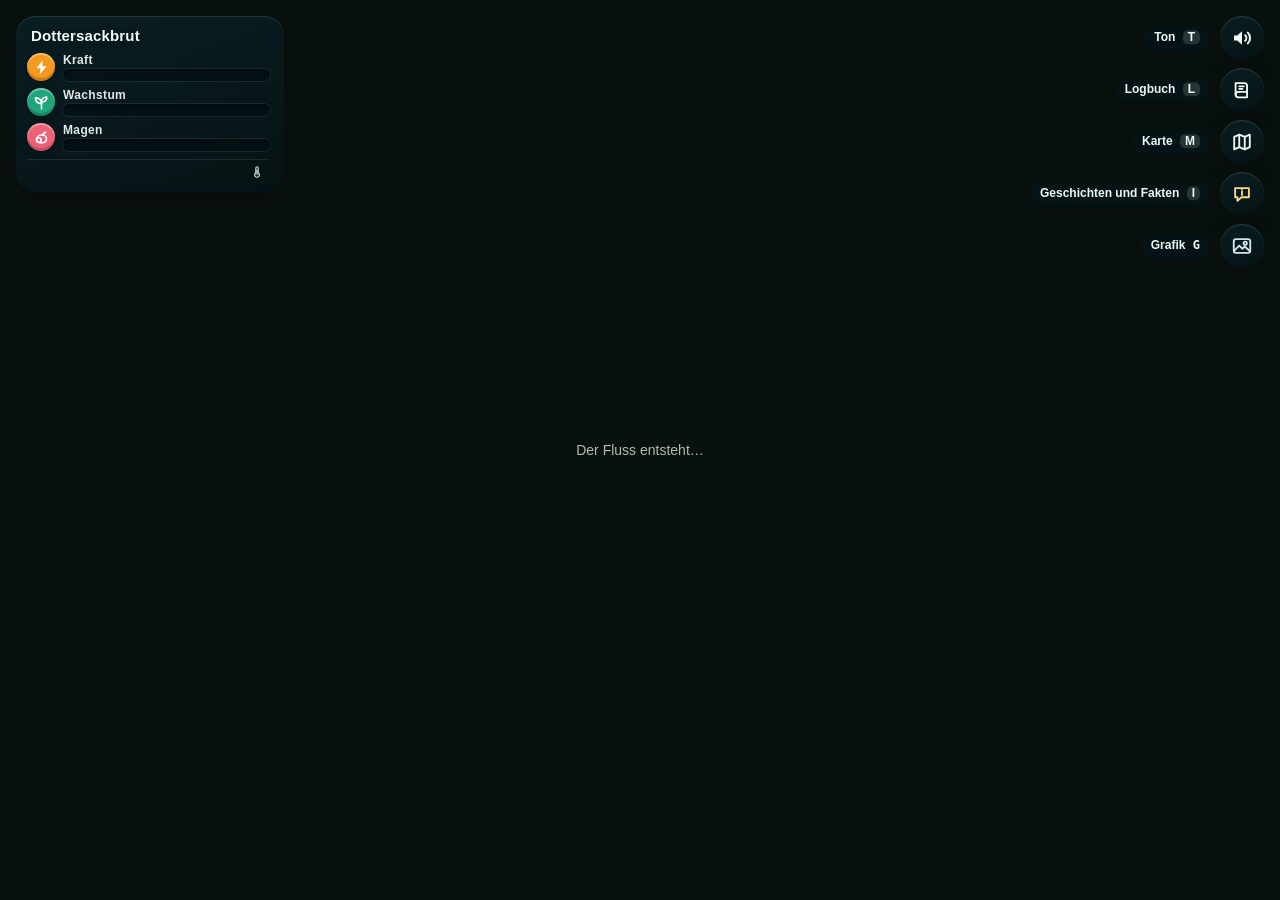
==== commit 8db8678c: "WebGPU: three.js r186, every shader in the node shading language The renderer is three's WebGPURende" ====
--- a/index.html
+++ b/index.html
@@ -17,6 +17,20 @@
     <meta name="apple-mobile-web-app-title" content="Salmon" />
     <link rel="stylesheet" href="style.css" />
     <script>
+      // Development: in a run of photo points, keep what goes wrong (src/dev/shots.js sends it
+      // to the development server with the picture).
+      if (/[?&]shots=/.test(location.search)) {
+        window.__shotLog = [];
+        const keep = (kind, args) => window.__shotLog.length < 200 && window.__shotLog.push(kind + ": " + args.map((a) => (a && a.stack) || String(a)).join(" ").slice(0, 2000));
+        for (const kind of ["error", "warn"]) {
+          const original = console[kind].bind(console);
+          console[kind] = (...args) => (keep(kind, args), original(...args));
+        }
+        addEventListener("error", (e) => keep("uncaught", [e.error || e.message]));
+        addEventListener("unhandledrejection", (e) => keep("rejection", [e.reason]));
+      }
+    </script>
+    <script>
       // Development: ?seed=n makes Math.random repeat itself from one load to the next, so
       // pictures taken to compare show the same fish in the same places (src/dev/shots.js).
       (() => {
@@ -31,10 +45,15 @@
         };
       })();
     </script>
+    <!-- three.js r186 with its WebGPU renderer (falling back to WebGL 2 where there is no
+         WebGPU), the node shading language, and the add-ons the game uses (vendor/jsm). -->
     <script type="importmap">
       {
         "imports": {
-          "three": "../../vendor/three.module.js"
+          "three": "./vendor/three.webgpu.js",
+          "three/webgpu": "./vendor/three.webgpu.js",
+          "three/tsl": "./vendor/three.tsl.js",
+          "three/addons/": "./vendor/jsm/"
         }
       }
     </script>
@@ -84,33 +103,31 @@
     <link rel="modulepreload" href="/src/vegan.js" />
     <link rel="modulepreload" href="/src/heritage.js" />
     <link rel="modulepreload" href="/src/anatomy.js" />
-    <link rel="modulepreload" href="/riverscape/src/fish.js" />
-    <link rel="modulepreload" href="/riverscape/src/fish-anatomy.js" />
+    <link rel="modulepreload" href="/src/render/water.js" />
+    <link rel="modulepreload" href="/src/render/caustics.js" />
+    <link rel="modulepreload" href="/src/render/fog.js" />
+    <link rel="modulepreload" href="/src/render/shadows.js" />
+    <link rel="modulepreload" href="/src/render/post.js" />
+    <link rel="modulepreload" href="/src/render/foliage.js" />
+    <link rel="modulepreload" href="/src/render/swim.js" />
+    <link rel="modulepreload" href="/src/render/instancing.js" />
+    <link rel="modulepreload" href="/src/render/geometry.js" />
+    <link rel="modulepreload" href="/src/render/ripples.js" />
+    <link rel="modulepreload" href="/src/render/policy.js" />
+    <link rel="modulepreload" href="/src/daylight.js" />
     <link rel="modulepreload" href="/src/terrain.js" />
     <link rel="modulepreload" href="/src/clearings.js" />
     <link rel="modulepreload" href="/src/forest.js" />
     <link rel="modulepreload" href="/src/flora.js" />
-    <link rel="modulepreload" href="/riverscape/src/foliage.js" />
-    <link rel="modulepreload" href="/riverscape/src/environment.js" />
     <link rel="modulepreload" href="/src/materials.js" />
     <link rel="modulepreload" href="/src/flowfield.js" />
-    <link rel="modulepreload" href="/riverscape/src/flow.js" />
     <link rel="modulepreload" href="/src/course.js" />
     <link rel="modulepreload" href="/shared/controls.js" />
     <link rel="modulepreload" href="/ui/icons.js" />
-    <link rel="modulepreload" href="/riverscape/src/daylight.js" />
-    <link rel="modulepreload" href="/riverscape/src/render-policy.js" />
     <link rel="modulepreload" href="/shared/render-policy.js" />
-    <link rel="modulepreload" href="/riverscape/src/shadows.js" />
-    <link rel="modulepreload" href="/riverscape/src/post.js" />
-    <link rel="modulepreload" href="/riverscape/src/surface.js" />
-    <link rel="modulepreload" href="/riverscape/src/caustics.js" />
-    <link rel="modulepreload" href="/riverscape/src/water.js" />
-    <link rel="modulepreload" href="/riverscape/src/math.js" />
-    <link rel="modulepreload" href="/riverscape/src/layout.js" />
     <link rel="modulepreload" href="/shared/random.js" />
-    <link rel="modulepreload" href="/riverscape/src/fog.js" />
-    <link rel="modulepreload" href="/vendor/three.module.js" />
+    <link rel="modulepreload" href="/vendor/three.webgpu.js" />
+    <link rel="modulepreload" href="/vendor/three.tsl.js" />
     <link rel="modulepreload" href="/vendor/three.core.js" />
   </head>
   <body>
